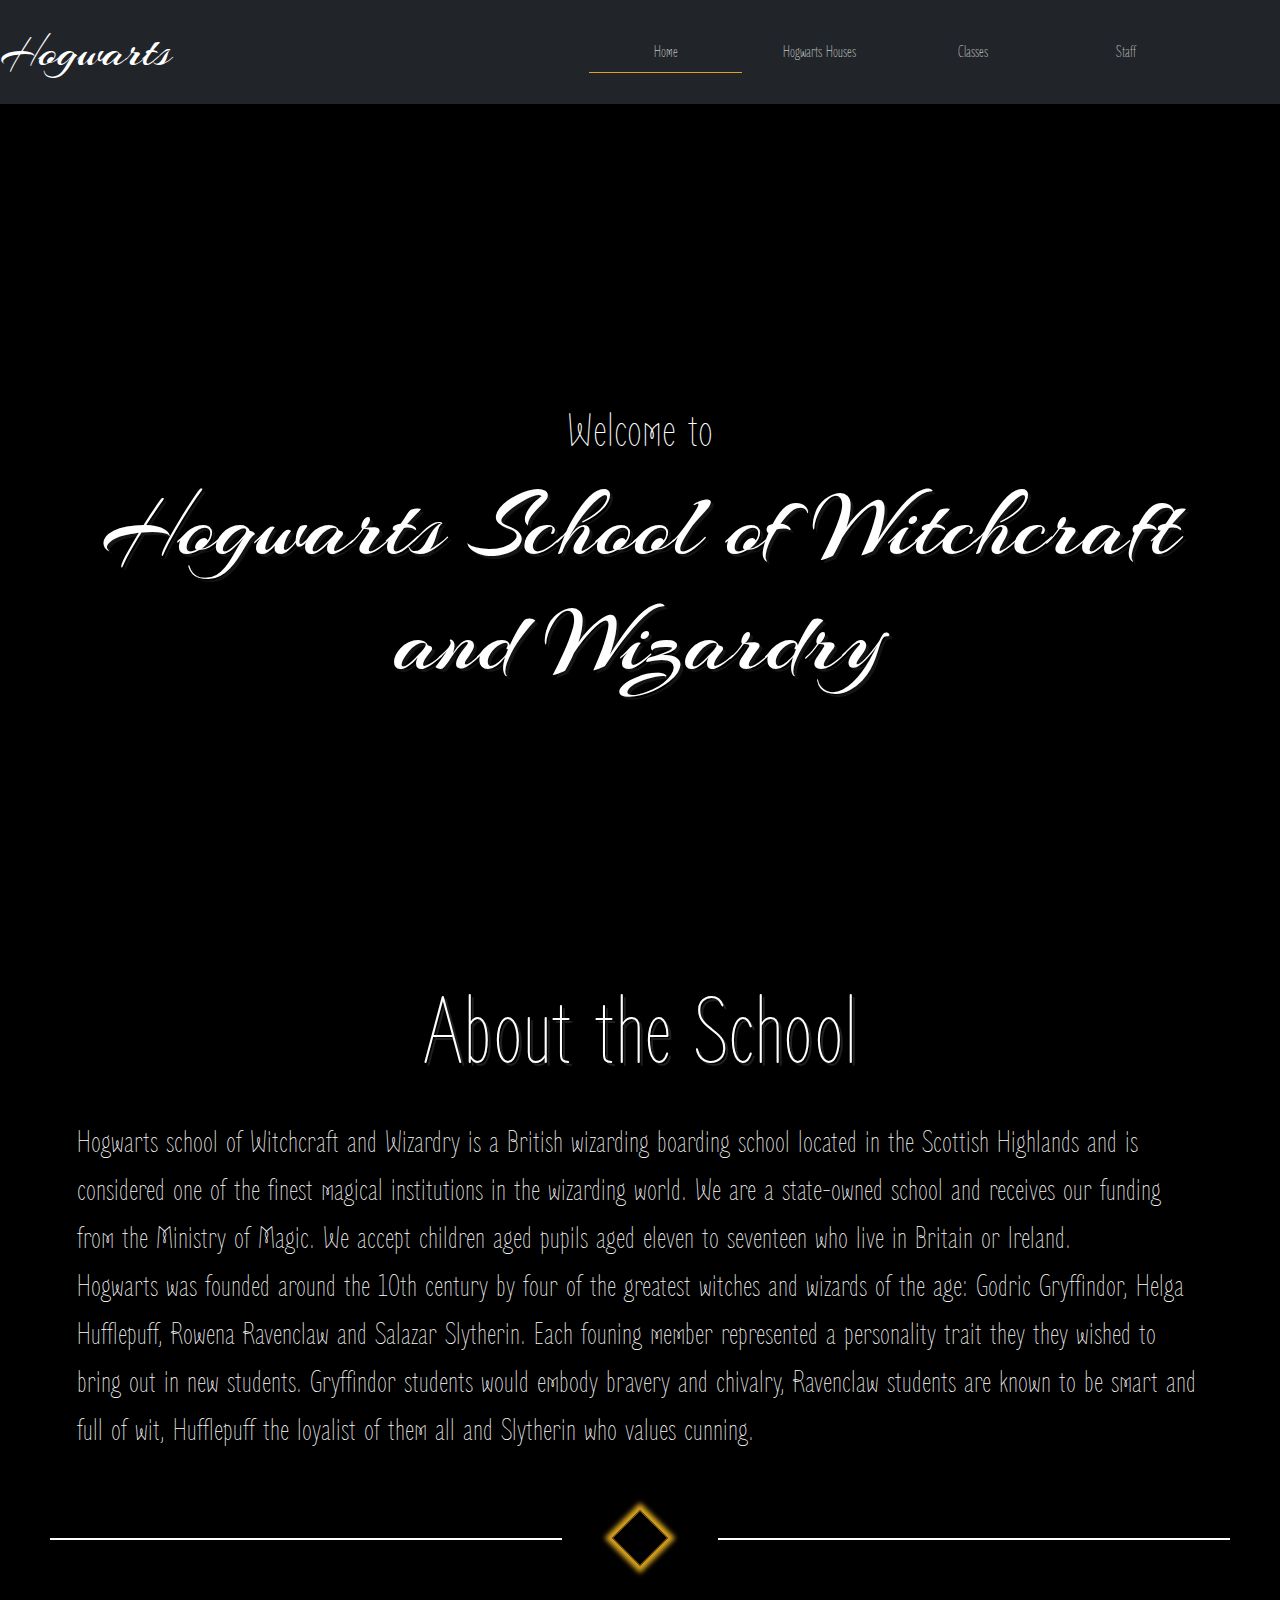
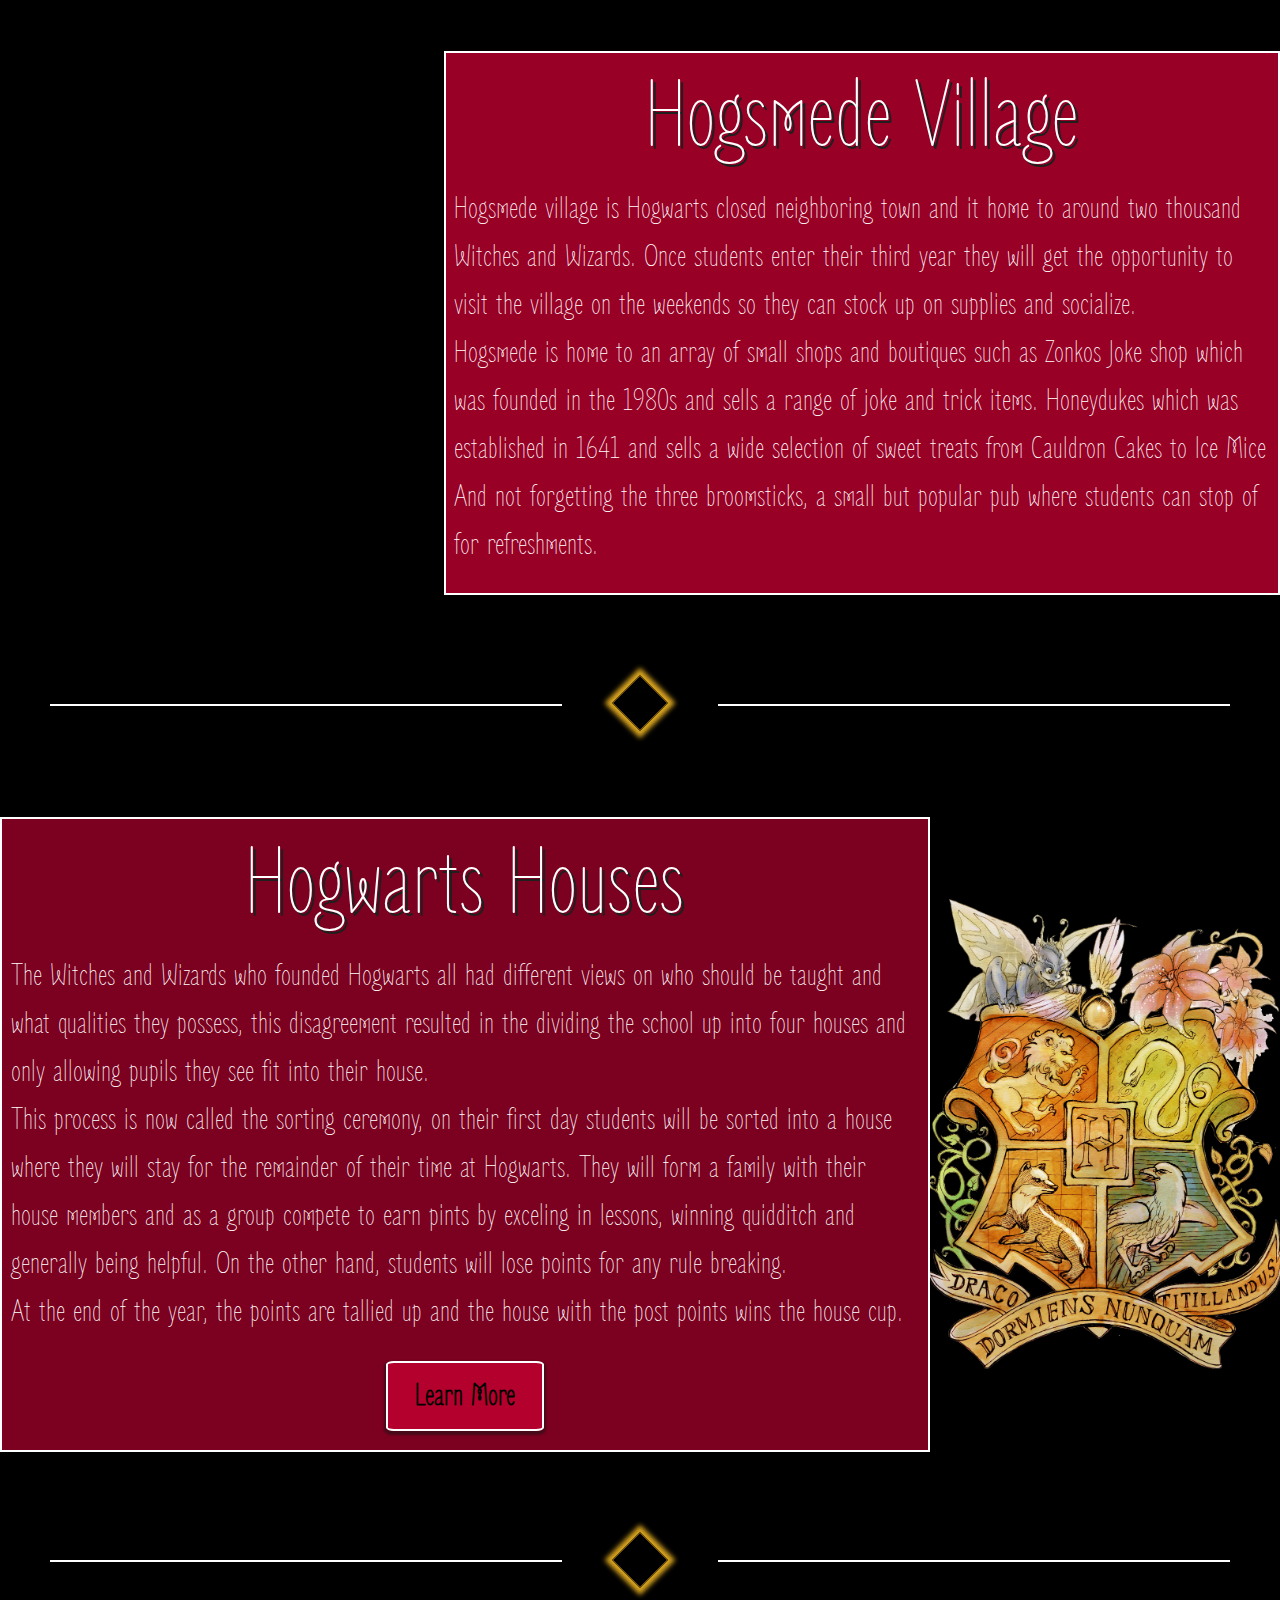
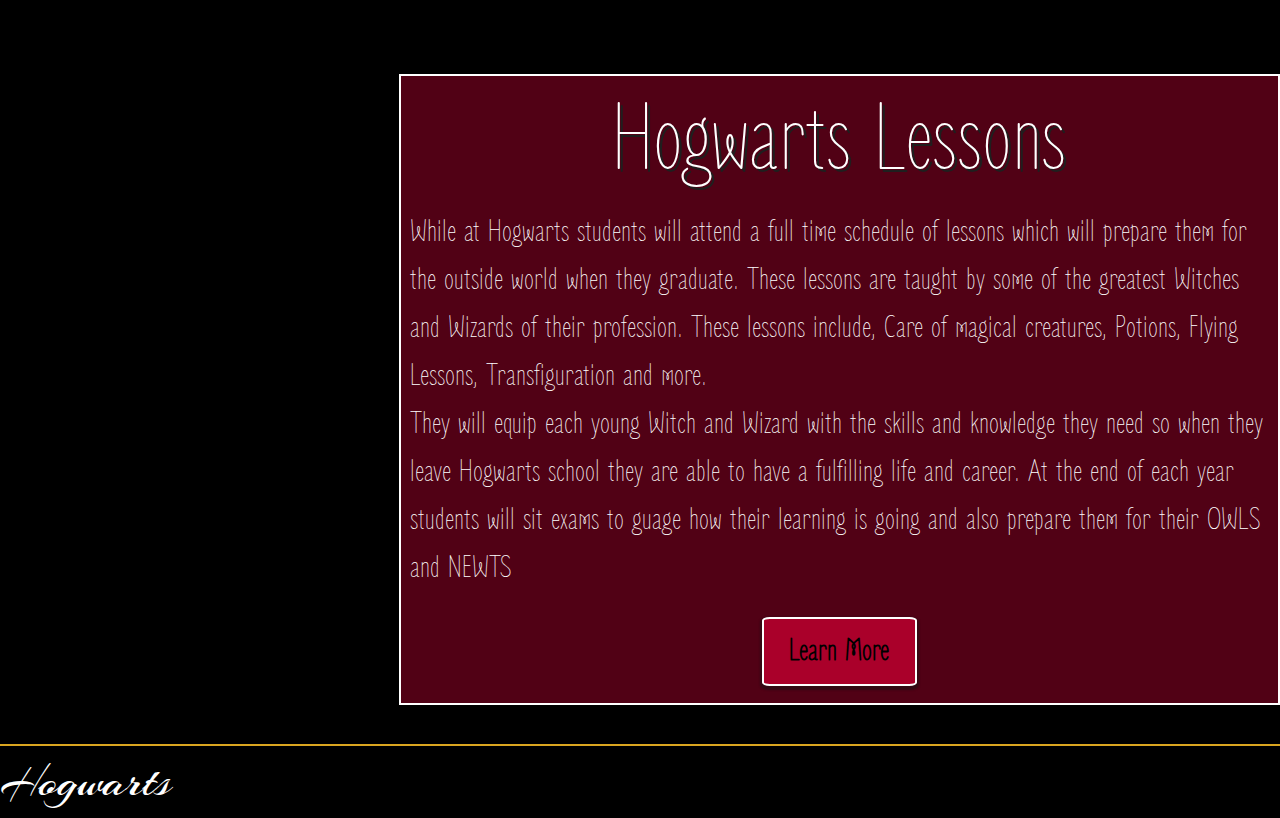
==== index.html @ bdda37d6 "crest file path changed" ====
<!DOCTYPE html>
<html lang="en">
<head>
    <meta charset="UTF-8">
    <meta http-equiv="X-UA-Compatible" content="IE=edge">
    <meta name="viewport" content="width=device-width, initial-scale=1.0">
    <title>Hogwarts School of Witchcraft and Wizardry</title>

    <!-- CSS link -->
    <link rel="stylesheet" href="assets/styles/style.css">

    <!-- bootstrap CSS link  -->
    <link rel="stylesheet" href="https://cdn.jsdelivr.net/npm/bootstrap@5.1.3/dist/css/bootstrap.min.css">

    <!-- font awesome link -->
    <link rel="stylesheet" href="https://use.fontawesome.com/releases/v5.6.3/css/all.css" integrity="sha384-UHRtZLI+pbxtHCWp1t77Bi1L4ZtiqrqD80Kn4Z8NTSRyMA2Fd33n5dQ8lWUE00s/" crossorigin="anonymous"/>

</head>
<body>

    <!-- Bootstrap NavBar -->
    <div class=" sticky-top navbar-expand-lg  bg-dark navbar ">
      <nav class="navbar nav-links">
          <a class="brand" href="#">Hogwarts</a>
          <button class="navbar-toggler navbar-dark" type="button" data-bs-toggle="collapse" data-bs-target="#navbarNav" aria-controls="navbarNav" aria-expanded="false" aria-label="Toggle navigation">
            <span class="navbar-toggler-icon"></span>
          </button>
          <div class="collapse navbar-collapse nav" id="navbarNav">
            <ul class="navbar-nav">
              <li class="nav-item active">
                <a class="nav-link " href="index.html">Home</a>
              </li>
              <li class="nav-item">
                <a class="nav-link" href="houses.html">Hogwarts Houses</a>
              </li>
              <li class="nav-item">
                <a class="nav-link" href="classes.html">Classes</a>
              </li>
              <li class="nav-item">
                <a class="nav-link" href="staff.html">Staff</a>
              </li>
            </ul>
          </div>
        </nav> 
  </div>

    <header class="welcome-header image">
        <h2 class="welcome-sub-title">Welcome to</h2>
        <h1 class="welcome-title">Hogwarts School of Witchcraft and Wizardry</h1>
    </header>

    <section class="about-section home-sections">
        <h2 class="section-title">About the School</h2>
        <div class="about-content">
        <p class="about-section-p">Hogwarts school of Witchcraft and Wizardry is a British wizarding boarding school located in the Scottish Highlands and is considered one of the finest magical 
            institutions in the wizarding world. We are a state-owned school and receives our funding from the Ministry of Magic. We accept children aged pupils aged eleven to seventeen who live in Britain or Ireland.
            <br>
            Hogwarts was founded around the 10th century by four of the greatest witches and wizards of the age: Godric Gryffindor, Helga Hufflepuff, Rowena Ravenclaw and Salazar Slytherin.  
            Each founing member represented a personality trait they they wished to bring out in new students. Gryffindor students would embody bravery and chivalry, Ravenclaw students are known to be smart and full of wit, 
            Hufflepuff the loyalist of them all and Slytherin who values cunning.
        </p>
        </div>
    </section>

    <div class="hr-container">
      <div class="hr-lines">
        <div class="hr-diamond"></div>
      </div>
    </div>

    <section class="hogsmede-section home-sections">
      <div class="image-container"><div class="hogsmede-section-image images"></div></div>
        <div class="content-container">
            <div class="home-section-p hogsmede-section-p ">
              <h2 class="hogsmede-section-title section-title">Hogsmede Village</h2>
                <p>Hogsmede village is Hogwarts closed neighboring town and it home to around two thousand Witches and Wizards. 
                  Once students enter their third year they will get the opportunity to visit the village on the weekends so they can stock up on supplies and socialize. 
                  <br>
                  Hogsmede is home to an array of small shops and boutiques such as Zonkos Joke shop which was founded in the 1980s and sells a range of joke and trick items. 
                  Honeydukes which was established in 1641 and sells a wide selection of sweet treats from Cauldron Cakes to Ice Mice
                  <br>
                  And not forgetting the three broomsticks, a small but popular pub where students can stop of for refreshments.
                </p>
            </div>
        </div>
    </section>

    <div class="hr-container">
      <div class="hr-lines">
        <div class="hr-diamond"></div>
      </div>
    </div>

    <section class="houses-section home-sections">
      <div class="content-container">
          <div class="home-section-p houses-section-p">
            <h2 class="houses-section-title section-title">Hogwarts Houses</h2>
              <p>The Witches and Wizards who founded Hogwarts all had different views on who should be taught and what qualities they possess, this disagreement resulted in the 
                dividing the school up into four houses and only allowing pupils they see fit into their house. 
                <br>
                This process is now called the sorting ceremony, on their first day students will be sorted into a house where they will stay for the remainder of their time at
                Hogwarts. 
                They will form a family with their house members and as a group compete to earn pints by exceling in lessons, winning quidditch and generally being helpful. 
                On the other hand, students will lose points for any rule breaking. 
                <br>
                At the end of the year, the points are tallied up and the house with the post points wins the house cup. 
              </p>
              <a class="home-btn" href="./assets/img/crest.png">Learn More</a>
          </div>
      </div>
      <div class="image-container"><div class=" houses-section-image  images"></div></div>
  </section>

  <div class="hr-container">
    <div class="hr-lines">
      <div class="hr-diamond"></div>
    </div>
  </div>

  <section class="lesson-section home-sections">
    <div class="image-container"><div class="lesson-section-image images"></div></div>
    <div class="content-container">
        <div class="home-section-p lesson-section-p ">
          <h2 class="lesson-section-title section-title">Hogwarts Lessons</h2>
            <p>While at Hogwarts students will attend a full time schedule of lessons which will prepare them for the outside world when they graduate. These lessons are taught
              by some of the greatest Witches and Wizards of their profession. 
              These lessons include, Care of magical creatures, Potions, Flying Lessons, Transfiguration and more. 
              <br>
              They will equip each young Witch and Wizard with the skills and knowledge they need so when they leave Hogwarts school they are able to have a fulfilling life and 
              career. 
              At the end of each year students will sit exams to guage how their learning is going and also prepare them for their OWLS and NEWTS               
            </p>
            <a class="home-btn" href="classes.html">Learn More</a>
        </div>
    </div>
</section>

<footer>
    <a class="brand" href="#">Hogwarts</a>
    <div class="icons">
      <a href="https://harrypottershop.co.uk/collections/wands" target="_blank" ><i class="fa fa-solid fa-broom footer-icon"></i></a>
      <a href="https://harrypottershop.co.uk/collections/books" target="_blank" ><i class="fa fa-solid fa-book"></i></a>

    </div>   
</footer>

  <!-- bootstrap JavaScript link  -->
  <script src="https://cdn.jsdelivr.net/npm/bootstrap@5.2.0-beta1/dist/js/bootstrap.bundle.min.js"></script>
</body>
</html>
---- assets/styles/style.css ----
/* Google Font Imports */
@import url('https://fonts.googleapis.com/css2?family=Arizonia&display=swap');
@import url('https://fonts.googleapis.com/css2?family=Caveat&display=swap');

@import url('https://fonts.googleapis.com/css2?family=Zen+Loop&display=swap');

* {
    margin: 0;
    padding: 0;
    font-family: 'Zen Loop', cursive;
    color: #fff ;
}

/* 
* universal styles */ 

html, body {
    background-color: black !important;
    overflow-x:  hidden;
}

.hr-container {
    padding: 50px;
}

/* Hr style copied from youtube tutorial
link - https://www.youtube.com/watch?v=mjDek0d1kak */

.hr-lines {
    width: 100%;
    min-height: 45px;
    position: relative;
}

.hr-lines::after, .hr-lines::before {
    content: "";
    position: absolute;
    margin: 0 auto;
    height: 2px;
    background: #fff;
    width: 40vw;
    top: 45%;
}

.hr-lines::after {
    left: 0;
}

.hr-lines::before {
    right: 0;
}


.hr-diamond {
    height: 40px;
    width: 40px;
    border: 1px solid rgb(145, 108, 16);
    left: 0;
    right: 0;
    top: 0;
    bottom: 0;
    margin: auto;
    transform: rotate(45deg);

    box-shadow: 0px 0px 5px 5px rgb(218,165,32);
}


.home-sections {
    width: 100%;
    margin: 0 ;
    display: flex;
}

.content-container {
    border: 2px solid #fff;
    margin: 1;
}

.houses-section-p, .lesson-section-p {
    display: flex;
    flex-direction: column;
    justify-content: center;
    align-items: center;
}


.hogsmede-section, .houses-section, .lesson-section {
    margin: 3% 0;
}

.section-title {
    font-size: 6rem;
    text-align: center;
    margin: 0 auto 1%;
    text-shadow: 3px 3px #1f1f1f;
}


.image-container {
    width: 100%;

}

.home-section-p , .house-section-p {
    min-width: 60%;
    margin: 0;
    font-size: 2rem;
    padding: 1%;
    flex-grow: 3;
} 

.section-button {
    color: #000;
    font-size: 1.5rem;
    background-color: transparent;
    padding: 10px 15px;
    border: 2px solid rgb(218,165,32);
    border-radius: 2px;
    position: relative;
    margin-bottom: 2%;
}

.section-button:hover, .section-button:focus  {
    color: #fff;
    font-size: 1.5rem;
    background-color: rgba(218,165,32, 0.4);
    border: 2px solid rgba(226, 168, 21, 0.5);
}

.images {
    background-position: center;
    background-repeat: no-repeat;
    background-size: cover;
    text-align: center;
}

.card-image {
    min-height: 100%;
    margin: 0;
}

.home-btn {
    color: #000;
    text-decoration: none;
    font-weight: bold;
    padding: 1% 3%;
    border: solid 2px #fff;
    background-color: rgba(197, 0, 49, 0.774);
    border-radius: 5%;
    margin: 1% 0;
    box-shadow: 0px 2px 2px 2px rgba(19, 19, 19, .5);
}


.home-btn:hover, .home-btn:focus {
    border: solid 2px rgba(197, 0, 49, 0.774);
    background-color: #fff;
    box-shadow: none;
    color: #000 !important;
    transform: translateY(5px);
}



/* Navbar Styles */
.navbar {
    height: auto;
    margin: 0 auto;
    padding: 0;
    color: #fff !important;
    text-align: center;
}

.nav-links {
    width: 100%;
}

.brand {
    font-family: 'Arizonia', cursive;
    font-size: 3em;
    text-decoration: none;
    color: #fff !important;
}

.navbar-toggler-icon, .navbar-toggler {
    color: #fff !important;
    border: solid 2px rgb(218,165,32);
}

.navbar-nav {
    margin: 0 0 0 50%;
    width: 50%;
    padding: 0;
    justify-content: center;
}

.nav-link {
    font-size: 1.5em;
    color: #fff !important;

} 
.nav-item {
    color: #fff !important;
    width: 20%;

}

.brand:focus, .brand:hover, .nav-link:hover, .nav-link:focus {
    color:rgb(218,165,32) !important;
}

.active {
    border-bottom: 1px solid rgb(218,165,32) !important;
}

/* Footer Styles */
footer {
    min-width: 90vw;
    display: flex;
    flex-direction: row;
    border-top: 2px solid rgb(218,165,32);
    justify-content: space-between;
    align-items: center;
}

.footer-brand {
    margin: 1%;
}

.icons {
    display: flex;
    min-width: 5%;
    margin-right: 2%;
    justify-content: space-between;
}

.fa {
    font-size: 2rem;

}

/* Home page styles */
/* header styles */
.welcome-header {
    min-height: 90vh;
    min-width: 100vw;
    background-image: linear-gradient(to bottom, rgba(255, 255, 255, 0), rgb(0, 0, 0)),
                      url("https://static0.srcdn.com/wordpress/wp-content/uploads/2019/02/Hogwarts-Featured.jpg");
    animation: zoom 1s ;
    margin-bottom: 5%;
    animation-name: header-zoom;
    animation-duration: 4s;
    animation-fill-mode: forwards;
    text-align: center;
    background-position: center;
    background-size: cover;
}


.welcome-sub-title, .welcome-title {
    background-color: transparent;
    position: relative;
    top: 300px;
}

.welcome-sub-title {
    font-size: 3rem;
}

.welcome-title {
    font-size: 6rem;
    text-shadow: 3px 3px #141414;
    font-family: 'Arizonia', cursive;
    width: 90%;
    margin: 0 auto;
}


/* About section Styles  */
.about-section {
    margin-bottom: 0%;
    flex-direction: column;
}

.about-section-p {
    max-width: 90%;
    margin: 0 auto;
    font-size: 2rem;
    padding: 1%;
}

/* Hogsmede Section Styles */

.hogsmede-section-title {
    margin-bottom: 1%;
}

.hogsmede-section-image {
    min-height: 100%;
    margin: 0;
    background-image: url("https://cdnb.artstation.com/p/assets/images/images/013/732/955/large/elizaveta-lebedeva-hogsmeade.jpg?1540902403");
}

.hogsmede-section-p {
    background-color: rgba(197, 0, 49, 0.774);
}


/* Houses Section Styles */
.houses-section-image {
    background-image: url("/assets/img/crest.png");
    min-height: 100%;
    background-size: 40vh;
}

.houses-section-p {
    background-color: rgba(160, 0, 40, 0.774);
}

/* Hogwarts Lesson section Styles */

.lesson-section-image {
    background-image: url("https://i.pinimg.com/originals/5e/6b/3c/5e6b3c7d5d3310d8d2616c5a9c131de2.jpg");
    min-height: 100%;
}

.lesson-section-p {
    background-color: rgba(105, 1, 27, 0.774);
}


/* Hogwarts Houses page style */

.hr-stars {
    width: 40%;
    /* height: auto; */
    margin: 2% auto;
    text-align: center;
    padding: 0;
}

.hr-stars img{
    width: 30%;
}


/* header styles */
.sub-page-header {
    width: 100%;
    min-height: 60vh;
    text-align: center;
    padding-top: 2%;
}

.sub-page-title {
    font-size: 7rem;
    text-shadow: 3px 3px #2b2b2b;
}

.houses-header {
    background-image: url("https://images.ctfassets.net/usf1vwtuqyxm/3oHASBLOr6uWCQwUA8MWoO/f48ffdb9bd5dfd8051fa256f72c338a5/SortingHat-PM-B2C12M1-DumbledoreOffice-Moment.jpg?fm=jpg&q=70&w=2560");
}


/* About hogwarts houses section */
.defence-section, .astronomy-section, .potions-section, .transfiguration-section {
    margin: 5% 0;
}

.description-section {
    width: 100%;
    min-height: 50vh;
    text-align: center;
    margin-bottom: 3%;
}

.description-title {
    font-size: 5rem;
    margin: 3% 0;
}

.description-section-p {
    width: 90%;
    margin: 0 auto;
    font-size: 2rem;
}


/* Gryffindor section */

.gryffindor-section-p {
    background-color: rgb(66, 0, 14);
}

.gryffindor-section-image {
    min-height: 100%;
    margin: 0;
    background-image: url("https://i.pinimg.com/originals/92/84/e8/9284e85bb098c50b8b1256d4d3b6e9e6.jpg");
}


/* Hufflepuff section */

.hufflepuff-section-image {
    min-height: 100%;
    margin: 0;
    background-image: url("https://cdnb.artstation.com/p/assets/images/images/014/717/891/large/jack-gallagher-hufflepuff-dorm-jpg2.jpg?1545154183");
}

.hufflepuff-section-p {
    background-color: #ac7c17;
}

/* Ravenclaw section */

.ravenclaw-section-image {
    min-height: 100%;
    margin: 0;
    background-image: url("https://cdna.artstation.com/p/assets/images/images/006/609/700/4k/jack-gallagher-ravenclaw-common-room-jpg8.jpg?1499894549");
}

.ravenclaw-section-p {
    background-color: #021333;
}

/* Slytherin section */

.slytherin-section-image {
    min-height: 100%;
    margin: 0;
    background-image: url("https://cdna.artstation.com/p/assets/images/images/006/864/668/4k/jack-gallagher-slytherin-common-room-jpg7.jpg?1501808962&dl=1");
}

.slytherin-section-p {
    background-color: #0f2903;
}


/* Classes page Styles */
.classes-header {
    background-image: url("https://images.ctfassets.net/usf1vwtuqyxm/3qDq1So6CseO6ek4MyuE0a/41f1755b77c83e22252a91e31297447c/FiliusFlitwick_PM_B1C10M2_CharmsClass_Moment.jpg");
    border: solid 2px #021333
}

/* Herbology Section */
.herbology-section-image {
    width: 100%;
    height: 100%;
    background-image: url("https://static.wixstatic.com/media/d78287_69002cd02243496ea1eff0a01fe0fb90~mv2.jpg/v1/fill/w_980,h_384,al_c,q_85,usm_0.66_1.00_0.01,enc_auto/d78287_69002cd02243496ea1eff0a01fe0fb90~mv2.jpg");
}

.herbology-section-p {
    background-color: #340053;
}

/* Defence against the dark arts Section */
.defence-section-image {
    background-image: url("https://external-preview.redd.it/hD0NNIY0LYCiUSf16_x68TUcK7GxC94VPEO1Iu_VpBo.jpg?auto=webp&s=040442be779b53952f156da6663635cedbe57f6e");
    min-height: 100%;
    margin: 0;
}

.defence-section-p {
    background-color: #00393d;
}

/*Astronomy class section */
.astronomy-section-image {
    width: 100%;
    height: auto;
    background-image: url("https://i.ytimg.com/vi/4QGwmoIJKB8/maxresdefault.jpg");
}

.astronomy-section-p {
    background-color: #04011a;
}

/* Potions class section */
.potions-section-image {
    background-image: url("https://i.pinimg.com/originals/5e/6b/3c/5e6b3c7d5d3310d8d2616c5a9c131de2.jpg");
    width: 100%;
    min-height: 100%;

}

.potions-section-p {
    background-color: #a76400;
}

/* Transfiguration Section */
.transfiguration-section-image {
    background-image: url("https://images-wixmp-ed30a86b8c4ca887773594c2.wixmp.com/f/a9e3440d-0f91-47a7-82c9-7c72df86c43d/ddl65cz-40a86cf8-b2dc-4d68-90b7-8d093e8cc150.jpg/v1/fit/w_414,h_239,q_70,strp/professor_minerva_mcgonagall_fanart_by_vladislavpantic_ddl65cz-414w.jpg?token=eyJ0eXAiOiJKV1QiLCJhbGciOiJIUzI1NiJ9.[base64].KTqbzjl51Dqnk31B-QhKG9v13NASTa8VOZ7WJO6k2d4");
}

.transfiguration-section-p {
    background-color: #3d0030;
}

/* Care of magical creatures Section */
.creatures-section-image {
    background-image: url("https://cat-us.com/wp-content/uploads/2020/08/Care-Of-Magical-Creatures-Class-768x591.jpg");
}

.creatures-section-p {
    background-color: #003d24;
}

/* Hogwarts Staff Page Styles */
/* Header Styles */
.staff-header {
    background-image: url("https://images-wixmp-ed30a86b8c4ca887773594c2.wixmp.com/f/a44d695a-0ed6-4668-82bc-af6493512481/d2twhql-e1c6bfa4-e58c-4777-82df-009888da3071.jpg/v1/fill/w_1600,h_996,q_75,strp/hogwarts_professors_by_belegilgalad_d2twhql-fullview.jpg?token=eyJ0eXAiOiJKV1QiLCJhbGciOiJIUzI1NiJ9.[base64].foC1P92lDFTqJO6DafqAYeZ5qnlT02zYtPzOT6OcM_Q");
}


/* headteacher section styles */

.headteacher-section {
    display: flex;
    width: 80%;
    margin: 0 auto;
    text-align: center;
}


.head-teacher-container {
    text-align: center;
    border: solid 5px  #fff;
    margin: 2% auto 0;
    display: block;
}

.first-row-p {
    background-color: rgba(197, 0, 49, 0.774);
    min-height: 30vh;
}

.second-row-p {
    background-color: rgba(160, 0, 40, 0.774);
}

.third-row-p {
    background-color: rgba(95, 0, 24, 0.774);
}

.fourth-row-p {
    background-color: rgba(61, 1, 16, 0.774);
}


.teacher-section {
    display: flex;
    width: 100%;
    margin: 0 auto 2%;

    display: grid;
    grid-template-columns: repeat(3, 1fr);
    column-gap: 2%;
    row-gap: 2%;
}

.teacher-container {
    max-width: 100%;
    margin: 0 auto;
    text-align: center;
    border: solid 2px #fff;
    border-radius: 5px;
    min-height: 75vh;
}


.teacher-heading {
    font-size: 6rem;
    text-align: center;
    margin: 7% 0 3%;
    background-color: rgba(197, 0, 49, 0.774);
    color: #000 !important;
    border: solid 4px rgba(226, 0, 57, 0.774);
    box-shadow: 0 0 5px 5px rgb(26, 26, 26);
}

.teacher-position {
    font-size: 3rem;

}

.teacher-name {
    font-size: 2.5rem;

}

.teacher-img {
    height: 300px;

}

.teacher-description {
    font-size: 1.5rem;
    min-height: 35%;
    width: 100%;
    padding: 1%;
    margin: 0 auto;
    color: #fff !important;
    margin-bottom: 0;
    display: block;

}


.first-row-p {
    background-color: rgba(197, 0, 49, 0.774);
    height: 30vh;
}


/* Animation styles */
@keyframes header-zoom {
    0% {
        transform: scale(1.1);
    }

    100% {
        transform: scale(1);
    }
}

@media only screen and (max-width: 1400px) {
    /* Home Page Media Queries */
    .staff-header {
        min-height: 60vh;
    }

    .first-row-p {
        height: 40vh;
    }
    
}

@media only screen and (max-width: 1200px) {
    /* Home Page Media Queries */

    .navbar-nav {
        width: 100%;
        margin: 0 auto;
    }

    .nav-item {
        color: #fff !important;
        width: 100%;
    
    }

    .welcome-header {
        height: 60vh;
        margin-bottom: 8%;
    }

        
    .welcome-sub-title, .welcome-title {
        top: 100px;
    }
    
    .welcome-sub-title {
        font-size: 2.5rem;
    }
    
    .welcome-title {
        font-size: 5rem;

    }

    .home-sections {
        flex-direction: column;
    }

    .image-container {
        height: 50vh;
    }


    /* Hogwarts houses page media queries */

    .hr-stars {
        display: none;
    }

    .description-section {
        height: auto;
        margin-bottom: 5%;
    }

    .description-section-p {
     
        height: auto;
    }

    .gryffindor-section, .ravenclaw-section, .hufflepuff-section, .slyhterin-section {
        margin: 5% 0;
    }

    /* Hogwarts Staff page media queries */

    .headteacher-section {
        min-width: 80%;
    }

    .head-teacher-container {
        width: 60%;
    }

    .teacher-section {
        grid-template-columns: repeat(2, 1fr);
        row-gap: 2%;
    }
    
    .staff-header {
        min-height: 50vh;
        /* background-image:url(" https://images-wixmp-ed30a86b8c4ca887773594c2.wixmp.com/f/a44d695a-0ed6-4668-82bc-af6493512481/d2twhql-e1c6bfa4-e58c-4777-82df-009888da3071.jpg/v1/fill/w_1600,h_996,q_75,strp/hogwarts_professors_by_belegilgalad_d2twhql-fullview.jpg?token=eyJ0eXAiOiJKV1QiLCJhbGciOiJIUzI1NiJ9.[base64].foC1P92lDFTqJO6DafqAYeZ5qnlT02zYtPzOT6OcM_Q") linear-gradient(rgba(0, 174, 255, 1),rgba(255, 0, 0, 0.5));
        background-position: center;
        background-size: cover; */
    }

    .sub-page-title {
        font-weight: 600;
    }
}

@media screen and (max-width: 1500px){
    .icons {
        min-width: 8%;
    }

    .nav {
        max-width: 60%;
        justify-content: center;
        align-items: center;
    }
    .navbar-nav {
        min-width: 100%;
        margin: 0 auto;
    }

}


@media only screen and (max-width: 1100px) {

    .headteacher-section {
        flex-direction: column;
    }

    .icons {
        min-width: 10%;
    }

    .teacher-heading {
        margin-top: 10%;
    }

    .teacher-section {
        margin: 5% 0;
    }

    .staff-header {
        min-height: 40vh;
    }

    .sub-page-title {
        text-shadow: 5px 5px 5px #000000;
        font-size: 6rem;
    }

}

@media only screen and (max-width: 900px) {
    .icons {
        min-width: 15%;
    }

    /* Home Page Media Queries */

    .welcome-title {
        width: 90%;
        margin: 0 auto;
        font-size: 4rem;
    }
    .welcome-header {
        margin-bottom: 20%;
    }

      /* Hogwarts staff page media queries */

    .headteacher-section {
        min-width: 90%;

    }

    .head-teacher-container {
        width: 100%;
    }  


    .teacher-section {
        grid-template-columns: repeat(1, 1fr);
        display: block;
    }
    
    .staff-header {

        background-size: 1000px 700px;
    }

}
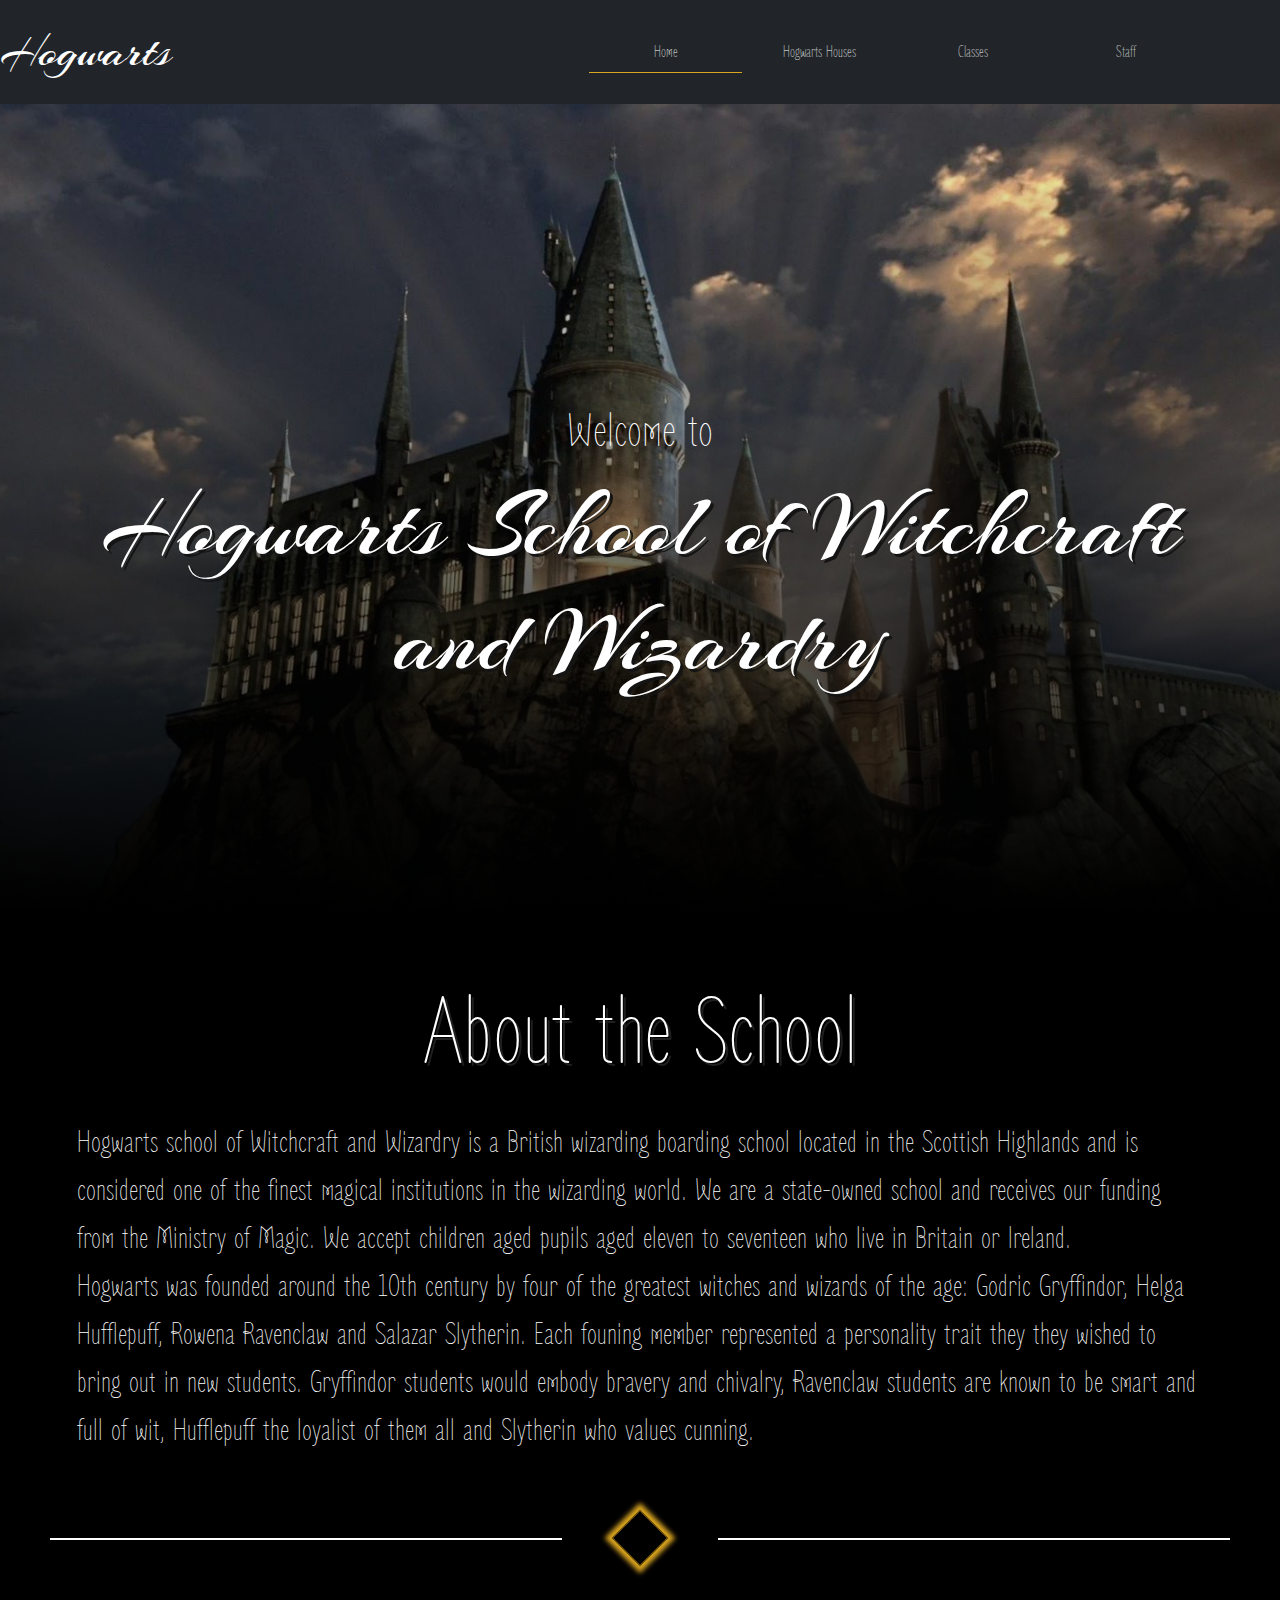
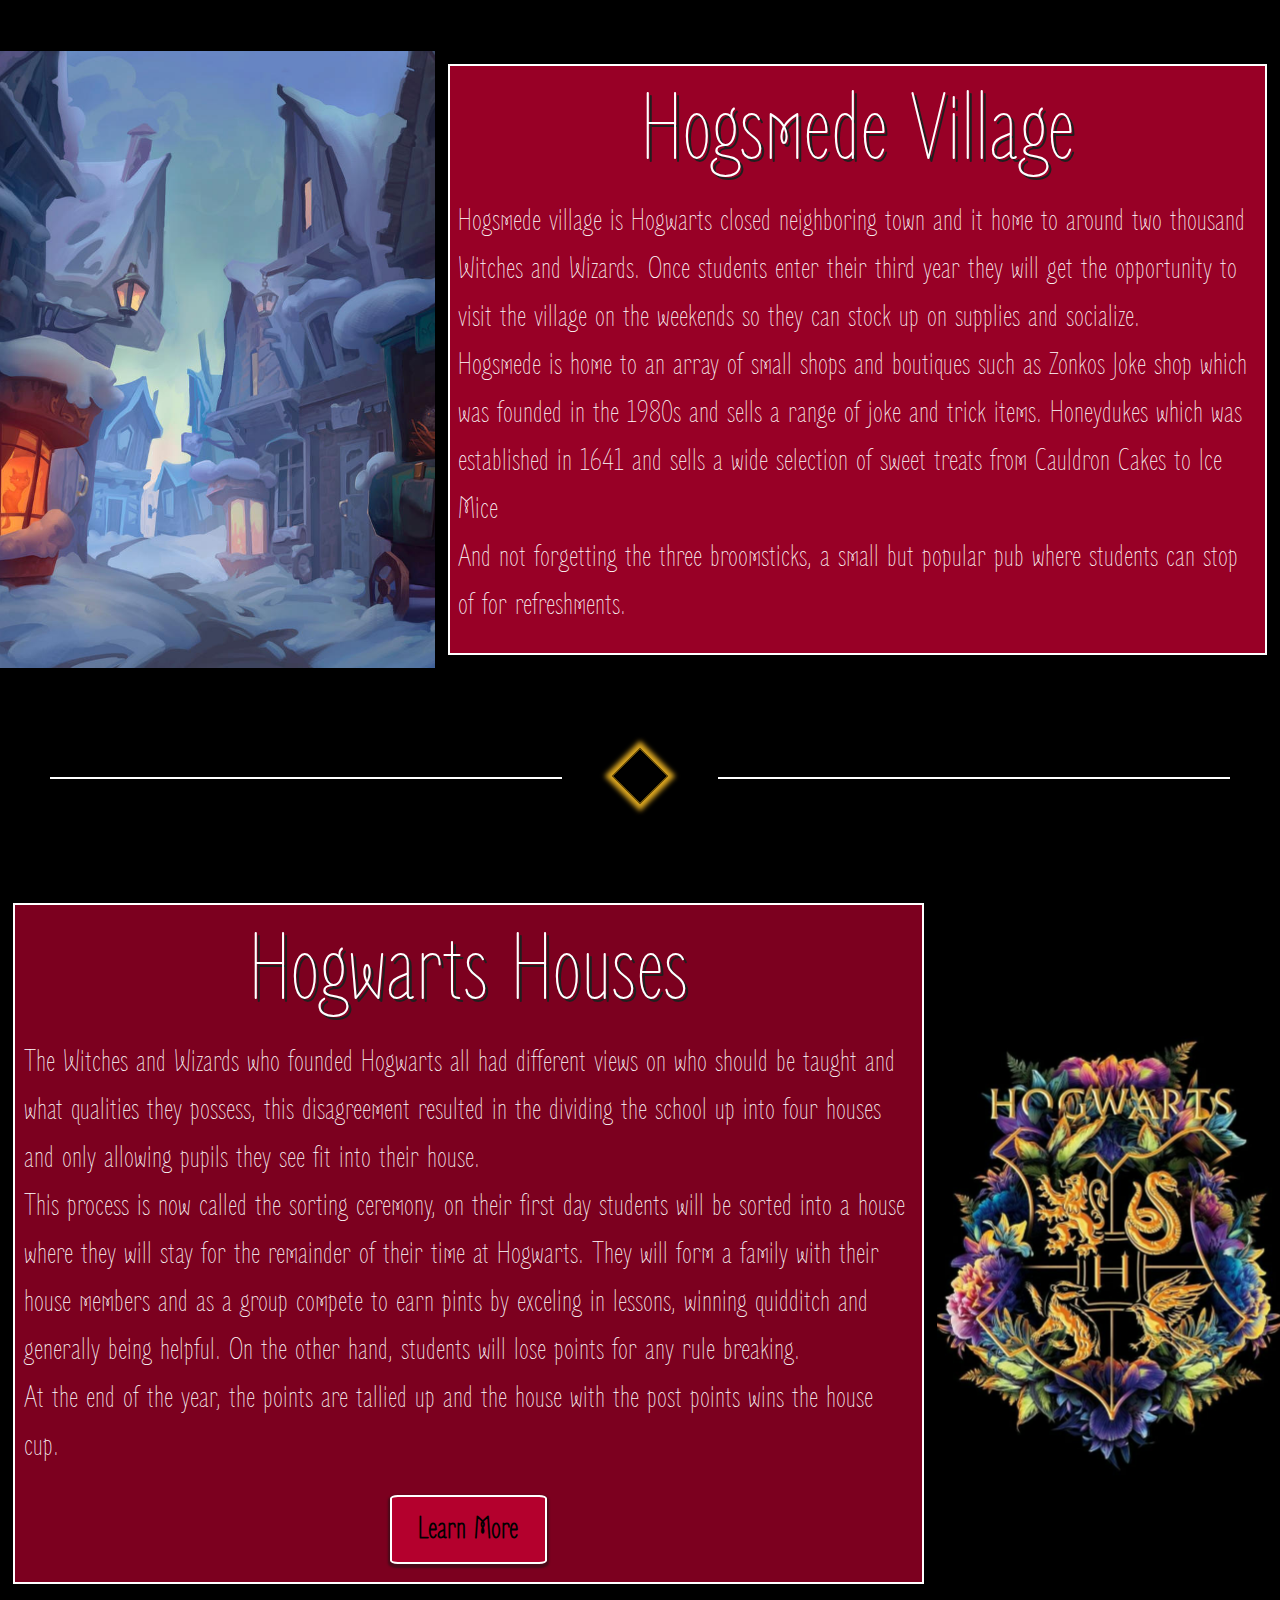
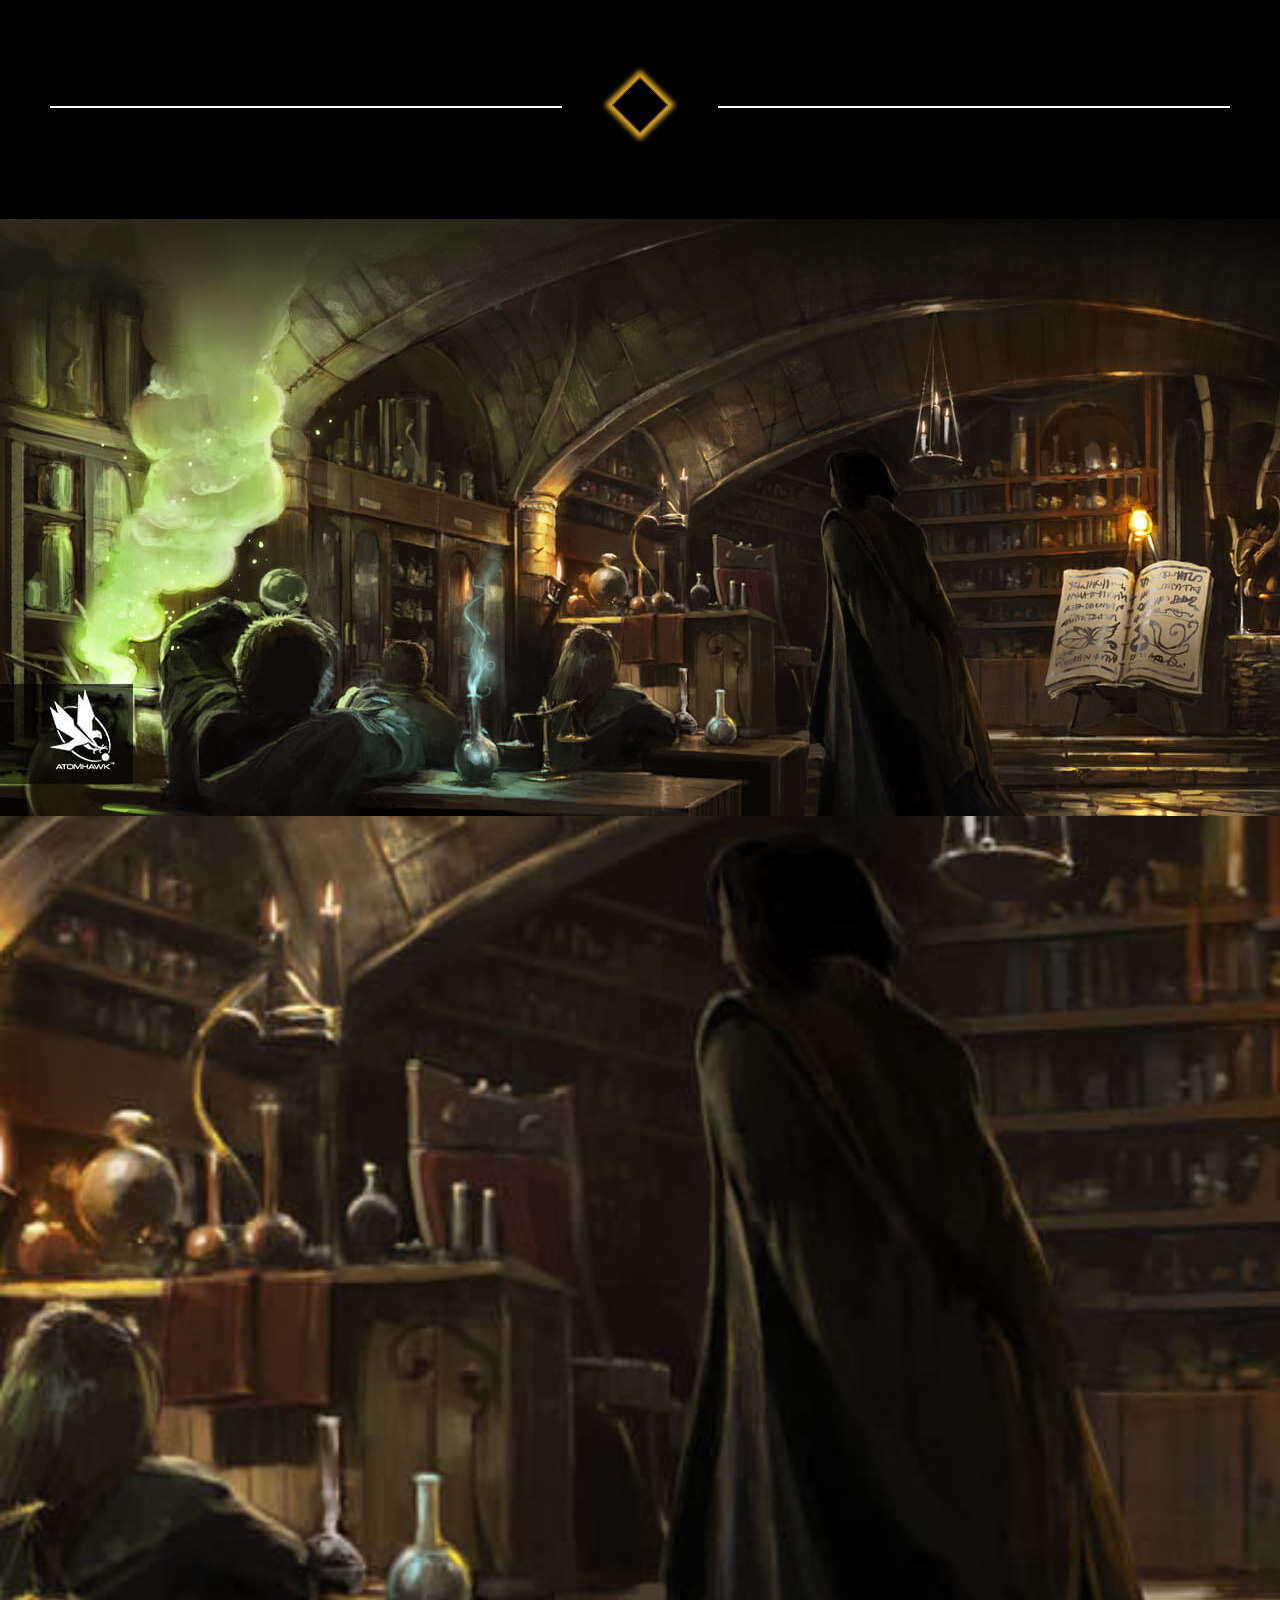
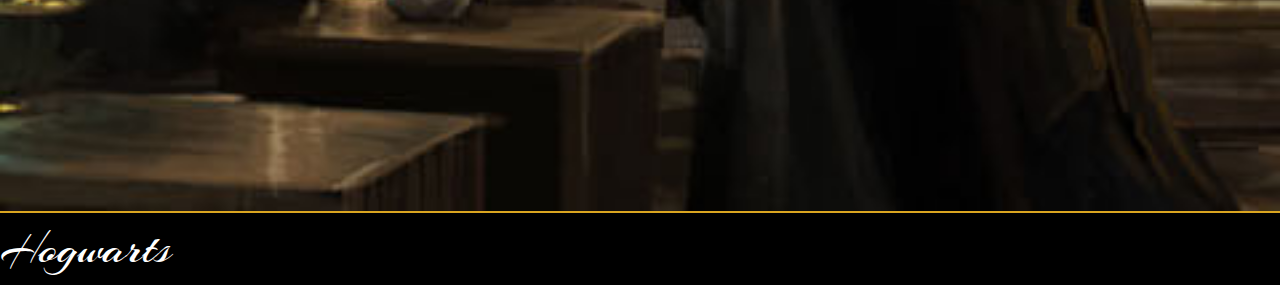
==== commit fa3fd486: "Changes where the image is sourced from" ====
--- a/index.html
+++ b/index.html
@@ -105,7 +105,7 @@
                 <br>
                 At the end of the year, the points are tallied up and the house with the post points wins the house cup. 
               </p>
-              <a class="home-btn" href="./assets/img/crest.png">Learn More</a>
+              <a class="home-btn" href="houses.html">Learn More</a>
           </div>
       </div>
       <div class="image-container"><div class=" houses-section-image  images"></div></div>
@@ -118,7 +118,7 @@
   </div>
 
   <section class="lesson-section home-sections">
-    <div class="image-container"><div class="lesson-section-image images"></div></div>
+    <div class="image-container"><div class="lesson-section-image images"><img src="/assets/img/potions_class.jpg" alt=""></div></div>
     <div class="content-container">
         <div class="home-section-p lesson-section-p ">
           <h2 class="lesson-section-title section-title">Hogwarts Lessons</h2>
--- a/assets/styles/style.css
+++ b/assets/styles/style.css
@@ -8,7 +8,7 @@
     margin: 0;
     padding: 0;
     font-family: 'Zen Loop', cursive;
-    color: #fff ;
+    color: #fff;
 }
 
 /* 
@@ -74,7 +74,7 @@
 
 .content-container {
     border: 2px solid #fff;
-    margin: 1;
+    margin: 1%;
 }
 
 .houses-section-p, .lesson-section-p {
@@ -246,7 +246,7 @@
     min-height: 90vh;
     min-width: 100vw;
     background-image: linear-gradient(to bottom, rgba(255, 255, 255, 0), rgb(0, 0, 0)),
-                      url("https://static0.srcdn.com/wordpress/wp-content/uploads/2019/02/Hogwarts-Featured.jpg");
+                      url("/assets/img/hogwarts_castle.JPG");
     animation: zoom 1s ;
     margin-bottom: 5%;
     animation-name: header-zoom;
@@ -299,7 +299,7 @@
 .hogsmede-section-image {
     min-height: 100%;
     margin: 0;
-    background-image: url("https://cdnb.artstation.com/p/assets/images/images/013/732/955/large/elizaveta-lebedeva-hogsmeade.jpg?1540902403");
+    background-image: url("/assets/img/hogsmede.jpg");
 }
 
 .hogsmede-section-p {
@@ -309,7 +309,7 @@
 
 /* Houses Section Styles */
 .houses-section-image {
-    background-image: url("/assets/img/crest.png");
+    background-image: url("/assets/img/hogwarts_crest.jpg");
     min-height: 100%;
     background-size: 40vh;
 }
@@ -320,8 +320,12 @@
 
 /* Hogwarts Lesson section Styles */
 
+.lesson-section {
+    margin-bottom: 0;
+}
+
 .lesson-section-image {
-    background-image: url("https://i.pinimg.com/originals/5e/6b/3c/5e6b3c7d5d3310d8d2616c5a9c131de2.jpg");
+    background-image: url("/assets/img/potions_class.jpg");
     min-height: 100%;
 }
 
@@ -359,7 +363,7 @@
 }
 
 .houses-header {
-    background-image: url("https://images.ctfassets.net/usf1vwtuqyxm/3oHASBLOr6uWCQwUA8MWoO/f48ffdb9bd5dfd8051fa256f72c338a5/SortingHat-PM-B2C12M1-DumbledoreOffice-Moment.jpg?fm=jpg&q=70&w=2560");
+    background-image: url("/assets/img/sorting_hat.jpg");
 }
 
 
@@ -396,7 +400,7 @@
 .gryffindor-section-image {
     min-height: 100%;
     margin: 0;
-    background-image: url("https://i.pinimg.com/originals/92/84/e8/9284e85bb098c50b8b1256d4d3b6e9e6.jpg");
+    background-image: url("/assets/img/gryffindor_common_room.jpg");
 }
 
 
@@ -405,7 +409,7 @@
 .hufflepuff-section-image {
     min-height: 100%;
     margin: 0;
-    background-image: url("https://cdnb.artstation.com/p/assets/images/images/014/717/891/large/jack-gallagher-hufflepuff-dorm-jpg2.jpg?1545154183");
+    background-image: url("/assets/img/hufflepuff_common_room.jpg");
 }
 
 .hufflepuff-section-p {
@@ -417,7 +421,7 @@
 .ravenclaw-section-image {
     min-height: 100%;
     margin: 0;
-    background-image: url("https://cdna.artstation.com/p/assets/images/images/006/609/700/4k/jack-gallagher-ravenclaw-common-room-jpg8.jpg?1499894549");
+    background-image: url("/assets/img/ravenclaw_common_room.jpg");
 }
 
 .ravenclaw-section-p {
@@ -429,7 +433,7 @@
 .slytherin-section-image {
     min-height: 100%;
     margin: 0;
-    background-image: url("https://cdna.artstation.com/p/assets/images/images/006/864/668/4k/jack-gallagher-slytherin-common-room-jpg7.jpg?1501808962&dl=1");
+    background-image: url("/assets/img/slytherin_common_room.jpg");
 }
 
 .slytherin-section-p {
@@ -439,15 +443,14 @@
 
 /* Classes page Styles */
 .classes-header {
-    background-image: url("https://images.ctfassets.net/usf1vwtuqyxm/3qDq1So6CseO6ek4MyuE0a/41f1755b77c83e22252a91e31297447c/FiliusFlitwick_PM_B1C10M2_CharmsClass_Moment.jpg");
-    border: solid 2px #021333
+    background-image: url("/assets/img/sorting_hat.jpg");
 }
 
 /* Herbology Section */
 .herbology-section-image {
     width: 100%;
     height: 100%;
-    background-image: url("https://static.wixstatic.com/media/d78287_69002cd02243496ea1eff0a01fe0fb90~mv2.jpg/v1/fill/w_980,h_384,al_c,q_85,usm_0.66_1.00_0.01,enc_auto/d78287_69002cd02243496ea1eff0a01fe0fb90~mv2.jpg");
+    background-image: url("/assets/img/herbology.jpg");
 }
 
 .herbology-section-p {
@@ -456,7 +459,7 @@
 
 /* Defence against the dark arts Section */
 .defence-section-image {
-    background-image: url("https://external-preview.redd.it/hD0NNIY0LYCiUSf16_x68TUcK7GxC94VPEO1Iu_VpBo.jpg?auto=webp&s=040442be779b53952f156da6663635cedbe57f6e");
+    background-image: url("/assets/img/patronus.JPG");
     min-height: 100%;
     margin: 0;
 }
@@ -465,45 +468,34 @@
     background-color: #00393d;
 }
 
-/*Astronomy class section */
-.astronomy-section-image {
-    width: 100%;
-    height: auto;
-    background-image: url("https://i.ytimg.com/vi/4QGwmoIJKB8/maxresdefault.jpg");
-}
-
-.astronomy-section-p {
-    background-color: #04011a;
-}
-
 /* Potions class section */
 .potions-section-image {
-    background-image: url("https://i.pinimg.com/originals/5e/6b/3c/5e6b3c7d5d3310d8d2616c5a9c131de2.jpg");
+    background-image: url("/assets/img/potions_class.jpg");
     width: 100%;
     min-height: 100%;
 
 }
 
 .potions-section-p {
-    background-color: #a76400;
+    background-color: #a76401;
 }
 
 /* Transfiguration Section */
 .transfiguration-section-image {
-    background-image: url("https://images-wixmp-ed30a86b8c4ca887773594c2.wixmp.com/f/a9e3440d-0f91-47a7-82c9-7c72df86c43d/ddl65cz-40a86cf8-b2dc-4d68-90b7-8d093e8cc150.jpg/v1/fit/w_414,h_239,q_70,strp/professor_minerva_mcgonagall_fanart_by_vladislavpantic_ddl65cz-414w.jpg?token=eyJ0eXAiOiJKV1QiLCJhbGciOiJIUzI1NiJ9.[base64].KTqbzjl51Dqnk31B-QhKG9v13NASTa8VOZ7WJO6k2d4");
+    background-image: url("/assets/img/transfiguration.jpg");
 }
 
 .transfiguration-section-p {
-    background-color: #3d0030;
+    background-color: #3d0031;
 }
 
 /* Care of magical creatures Section */
 .creatures-section-image {
-    background-image: url("https://cat-us.com/wp-content/uploads/2020/08/Care-Of-Magical-Creatures-Class-768x591.jpg");
+    background-image: url("/assets/img/magical_creatures.JPG");
 }
 
 .creatures-section-p {
-    background-color: #003d24;
+    background-color: #003d25;
 }
 
 /* Hogwarts Staff Page Styles */
@@ -512,106 +504,76 @@
     background-image: url("https://images-wixmp-ed30a86b8c4ca887773594c2.wixmp.com/f/a44d695a-0ed6-4668-82bc-af6493512481/d2twhql-e1c6bfa4-e58c-4777-82df-009888da3071.jpg/v1/fill/w_1600,h_996,q_75,strp/hogwarts_professors_by_belegilgalad_d2twhql-fullview.jpg?token=eyJ0eXAiOiJKV1QiLCJhbGciOiJIUzI1NiJ9.[base64].foC1P92lDFTqJO6DafqAYeZ5qnlT02zYtPzOT6OcM_Q");
 }
 
-
-/* headteacher section styles */
-
-.headteacher-section {
-    display: flex;
-    width: 80%;
-    margin: 0 auto;
-    text-align: center;
-}
-
-
-.head-teacher-container {
-    text-align: center;
-    border: solid 5px  #fff;
-    margin: 2% auto 0;
-    display: block;
-}
-
-.first-row-p {
-    background-color: rgba(197, 0, 49, 0.774);
-    min-height: 30vh;
-}
-
-.second-row-p {
-    background-color: rgba(160, 0, 40, 0.774);
-}
-
-.third-row-p {
-    background-color: rgba(95, 0, 24, 0.774);
-}
-
-.fourth-row-p {
-    background-color: rgba(61, 1, 16, 0.774);
-}
-
-
-.teacher-section {
-    display: flex;
-    width: 100%;
-    margin: 0 auto 2%;
-
-    display: grid;
-    grid-template-columns: repeat(3, 1fr);
-    column-gap: 2%;
-    row-gap: 2%;
-}
-
-.teacher-container {
-    max-width: 100%;
-    margin: 0 auto;
-    text-align: center;
-    border: solid 2px #fff;
-    border-radius: 5px;
-    min-height: 75vh;
-}
-
-
-.teacher-heading {
-    font-size: 6rem;
-    text-align: center;
-    margin: 7% 0 3%;
-    background-color: rgba(197, 0, 49, 0.774);
-    color: #000 !important;
-    border: solid 4px rgba(226, 0, 57, 0.774);
-    box-shadow: 0 0 5px 5px rgb(26, 26, 26);
-}
-
-.teacher-position {
-    font-size: 3rem;
-
-}
-
-.teacher-name {
-    font-size: 2.5rem;
-
-}
-
-.teacher-img {
-    height: 300px;
-
-}
-
-.teacher-description {
-    font-size: 1.5rem;
-    min-height: 35%;
-    width: 100%;
-    padding: 1%;
-    margin: 0 auto;
-    color: #fff !important;
-    margin-bottom: 0;
-    display: block;
-
-}
-
-
-.first-row-p {
-    background-color: rgba(197, 0, 49, 0.774);
-    height: 30vh;
-}
-
+.head-teacher-section {
+    border: solid 5px salmon;
+  }
+  
+  .teacher-section-heading {
+      color: #fff;
+      font-size: 3rem;
+      display: flex;
+      justify-content: center;
+      align-items: center;
+      background-color:rgba(105, 1, 27, 0.774);
+      border: solid 3px rgba(141, 4, 38, 0.774);
+      height: 15vh;
+      width: 100%;
+  }
+  
+  .teacher-section {
+      display: flex;
+      justify-content: center;
+      align-items: center;
+      width: 95%;
+      margin: 0 auto;
+  }
+  
+  .staff-card {
+      color: #000;
+      border: solid 3px rgb(53, 53, 53);
+      border-radius: 10px;
+      text-align: center;
+      margin: 1%;
+      width: 33%;
+      background-color: rgb(214, 214, 214);
+  
+      height: 100%;
+      padding: 0;
+  }
+  
+  .colour-background {
+      background-color:rgba(105, 1, 27, 1);
+      border-radius: 10px 10px 0 0;
+  }
+  
+  .teacher-positon {
+      font-size: 2rem;
+      padding: 2% 0;
+      margin: 0;
+  }
+  
+  .staff-name {
+      font-size: 2.75rem;
+      padding: 3% 0;
+      margin: 0;
+  }
+  
+  .teacher-img {
+      border-radius: 10px;
+      box-shadow: 0px 3px 3px 3px rgba(71, 1, 18, 0.9);
+      margin: 2% 0;
+      height: 300px;
+  }
+  
+  .teacher-description {
+      font-size: 1.25rem;
+      width: 95%;
+      margin: 5% auto;
+      min-height: 150px;
+  
+      color: rgb(0, 0, 0) !important;
+      font-weight: bold;
+  }
 
 /* Animation styles */
 @keyframes header-zoom {
@@ -624,6 +586,167 @@
     }
 }
 
+@media only screen and (max-width: 900px) {
+    nav {
+        flex-direction: column;
+    }
+
+   .navbar-collapse {
+        flex-direction: column;
+        width: 100%;
+    }
+
+    .nav {
+        display: block;
+        flex-direction: row;
+        width: 100%;
+    }
+
+    .icons {
+        min-width: 15%;
+    }
+
+    /* Home Page Media Queries */
+
+    .welcome-title {
+        width: 90%;
+        margin: 0 auto;
+        font-size: 4rem;
+    }
+    .welcome-header {
+        margin-bottom: 20%;
+    }
+
+    /* Hogwarts staff page media queries */
+
+    .staff-card {
+        width: 90% !important;
+        padding: 0;
+    }
+
+    .teacher-description {
+        margin: 2% auto !important; 
+        font-size: 1.5rem;
+    }
+
+    .teacher-img {
+        height: 400px;
+    }
+
+    .staff-header {
+
+        background-size: 1000px 700px;
+    }
+
+}
+
+@media only screen and (max-width: 1100px) {
+    .icons {
+        min-width: 10%;
+    }
+    .staff-header {
+        min-height: 40vh;
+    }
+
+    .sub-page-title {
+        text-shadow: 5px 5px 5px #000;
+        font-size: 6rem;
+    }
+}
+
+@media only screen and (max-width: 1200px) {
+    /* Home Page Media Queries */
+
+    .navbar-nav {
+        width: 100%;
+        margin: 0 auto;
+    }
+
+    .nav-item {
+        color: #fff !important;
+        width: 100%;
+    
+    }
+
+    .welcome-header {
+        height: 60vh;
+        margin-bottom: 8%;
+    }
+
+        
+    .welcome-sub-title, .welcome-title {
+        top: 100px;
+    }
+    
+    .welcome-sub-title {
+        font-size: 2.5rem;
+    }
+    
+    .welcome-title {
+        font-size: 5rem;
+
+    }
+
+    .home-sections {
+        flex-direction: column;
+    }
+
+    .image-container {
+        height: 50vh;
+    }
+
+
+    /* Hogwarts houses page media queries */
+
+    .hr-stars {
+        display: none;
+    }
+
+    .description-section {
+        height: auto;
+        margin-bottom: 5%;
+    }
+
+    .description-section-p {
+     
+        height: auto;
+    }
+
+    .gryffindor-section, .ravenclaw-section, .hufflepuff-section, .slyhterin-section {
+        margin: 5% 0;
+    }
+
+    /* Hogwarts Staff page media queries */
+    .staff-header {
+        min-height: 50vh;
+    }
+
+    .sub-page-title {
+        font-weight: 600;
+    }
+
+    .teacher-section {
+        flex-direction: column;
+        width: 100%;
+    }
+
+    .staff-card {
+        height: 100%;
+        margin: 3% auto !important;
+        min-width: 60%;
+        padding: 0;
+    }
+
+    .teacher-description {
+        margin: 2% auto !important; 
+        font-size: 1.5rem;
+    }
+
+    .teacher-img {
+        height: 400px;
+    }
+}
+
 @media only screen and (max-width: 1400px) {
     /* Home Page Media Queries */
     .staff-header {
@@ -636,94 +759,6 @@
     
 }
 
-@media only screen and (max-width: 1200px) {
-    /* Home Page Media Queries */
-
-    .navbar-nav {
-        width: 100%;
-        margin: 0 auto;
-    }
-
-    .nav-item {
-        color: #fff !important;
-        width: 100%;
-    
-    }
-
-    .welcome-header {
-        height: 60vh;
-        margin-bottom: 8%;
-    }
-
-        
-    .welcome-sub-title, .welcome-title {
-        top: 100px;
-    }
-    
-    .welcome-sub-title {
-        font-size: 2.5rem;
-    }
-    
-    .welcome-title {
-        font-size: 5rem;
-
-    }
-
-    .home-sections {
-        flex-direction: column;
-    }
-
-    .image-container {
-        height: 50vh;
-    }
-
-
-    /* Hogwarts houses page media queries */
-
-    .hr-stars {
-        display: none;
-    }
-
-    .description-section {
-        height: auto;
-        margin-bottom: 5%;
-    }
-
-    .description-section-p {
-     
-        height: auto;
-    }
-
-    .gryffindor-section, .ravenclaw-section, .hufflepuff-section, .slyhterin-section {
-        margin: 5% 0;
-    }
-
-    /* Hogwarts Staff page media queries */
-
-    .headteacher-section {
-        min-width: 80%;
-    }
-
-    .head-teacher-container {
-        width: 60%;
-    }
-
-    .teacher-section {
-        grid-template-columns: repeat(2, 1fr);
-        row-gap: 2%;
-    }
-    
-    .staff-header {
-        min-height: 50vh;
-        /* background-image:url(" https://images-wixmp-ed30a86b8c4ca887773594c2.wixmp.com/f/a44d695a-0ed6-4668-82bc-af6493512481/d2twhql-e1c6bfa4-e58c-4777-82df-009888da3071.jpg/v1/fill/w_1600,h_996,q_75,strp/hogwarts_professors_by_belegilgalad_d2twhql-fullview.jpg?token=eyJ0eXAiOiJKV1QiLCJhbGciOiJIUzI1NiJ9.[base64].foC1P92lDFTqJO6DafqAYeZ5qnlT02zYtPzOT6OcM_Q") linear-gradient(rgba(0, 174, 255, 1),rgba(255, 0, 0, 0.5));
-        background-position: center;
-        background-size: cover; */
-    }
-
-    .sub-page-title {
-        font-weight: 600;
-    }
-}
 
 @media screen and (max-width: 1500px){
     .icons {
@@ -740,74 +775,32 @@
         margin: 0 auto;
     }
 
-}
-
-
-@media only screen and (max-width: 1100px) {
-
-    .headteacher-section {
-        flex-direction: column;
-    }
-
-    .icons {
-        min-width: 10%;
-    }
-
-    .teacher-heading {
-        margin-top: 10%;
-    }
-
     .teacher-section {
-        margin: 5% 0;
-    }
-
-    .staff-header {
-        min-height: 40vh;
-    }
-
-    .sub-page-title {
-        text-shadow: 5px 5px 5px #000000;
-        font-size: 6rem;
-    }
-
-}
-
-@media only screen and (max-width: 900px) {
-    .icons {
-        min-width: 15%;
-    }
-
-    /* Home Page Media Queries */
-
-    .welcome-title {
-        width: 90%;
-        margin: 0 auto;
-        font-size: 4rem;
-    }
-    .welcome-header {
-        margin-bottom: 20%;
-    }
-
-      /* Hogwarts staff page media queries */
-
-    .headteacher-section {
-        min-width: 90%;
-
-    }
-
-    .head-teacher-container {
         width: 100%;
-    }  
-
-
+    }
+
+}
+
+@media only screen and (max-width: 1700px) {
     .teacher-section {
-        grid-template-columns: repeat(1, 1fr);
-        display: block;
+        width: 100%;
+        margin: 2% 0;
     }
     
-    .staff-header {
-
-        background-size: 1000px 700px;
-    }
-
-}+    .staff-card {
+        height: 100%;
+        margin: 0 1%;
+        width: 33%;
+        background-color: rgb(214, 214, 214);
+        padding: 0;
+    }
+
+    .teacher-description {
+        margin: 5% auto;
+        min-height: 250px;
+
+        padding: 0;
+        margin: 0;
+    }
+
+}
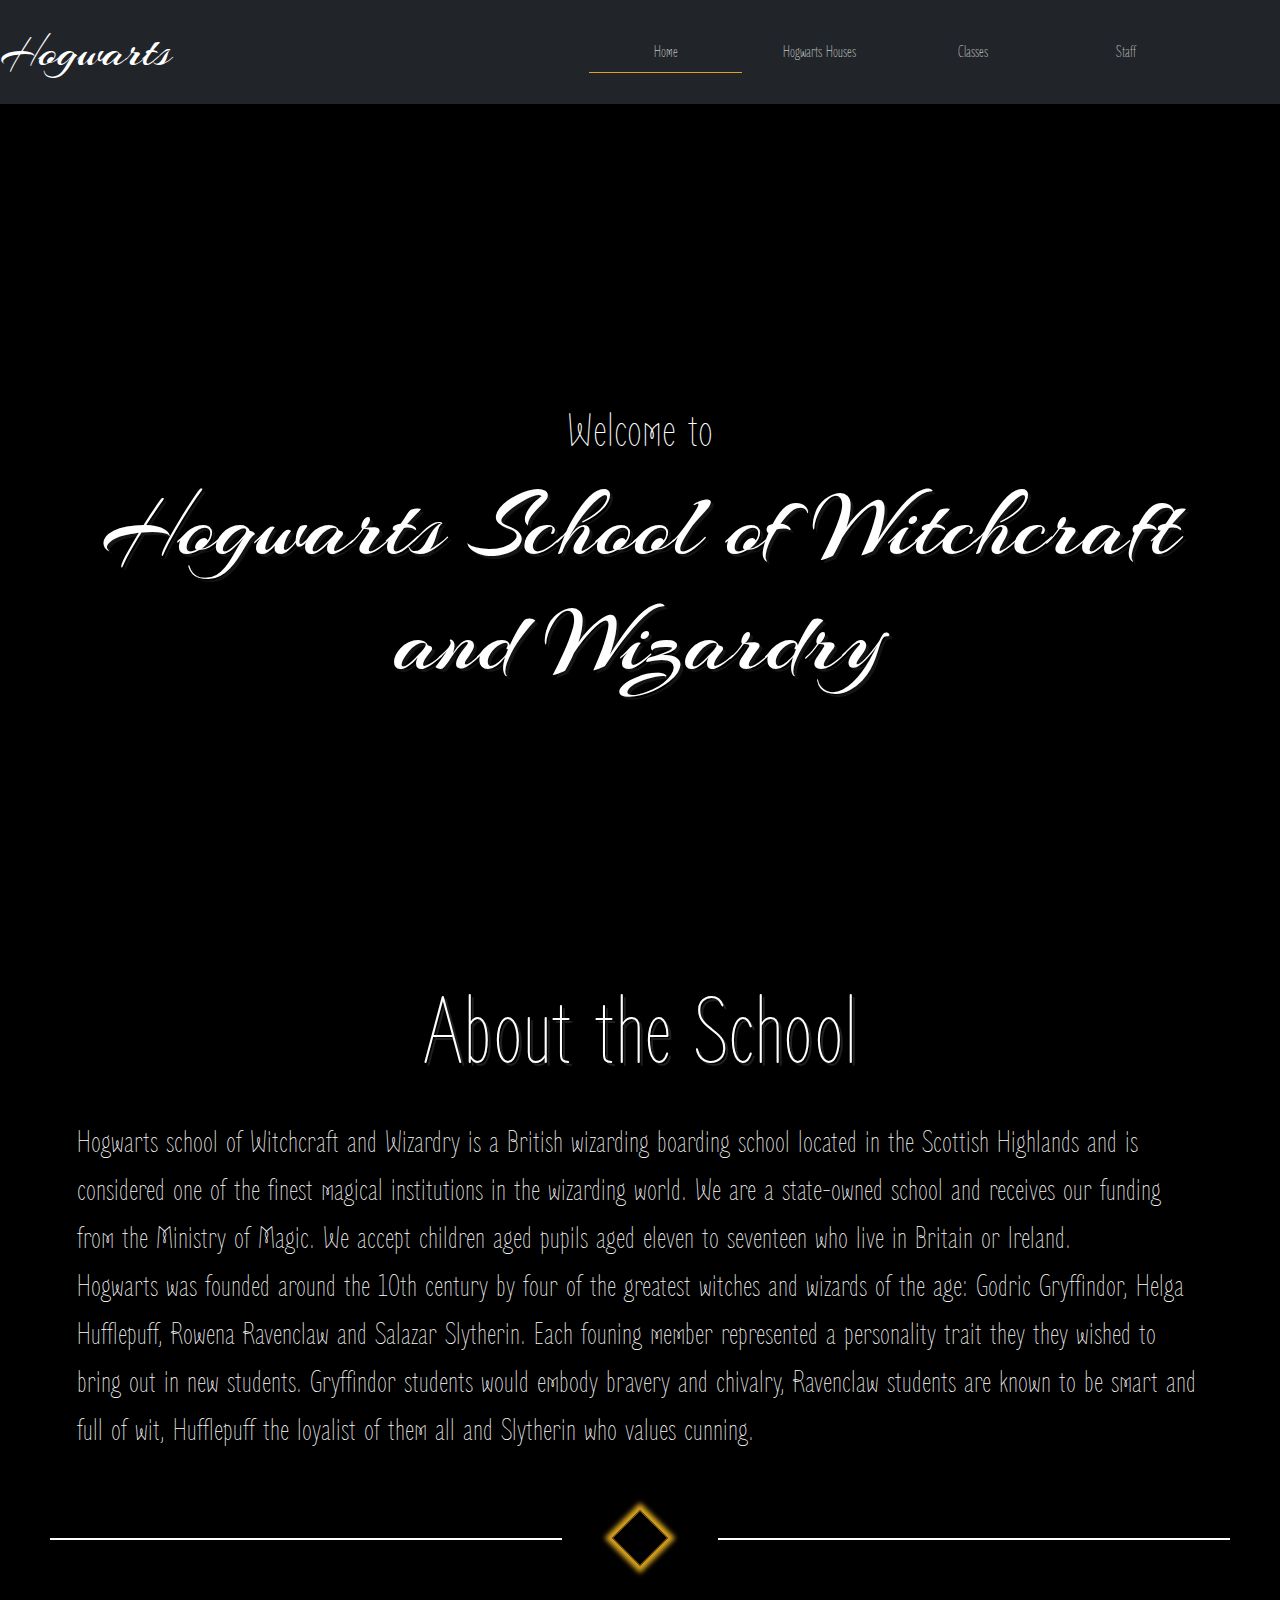
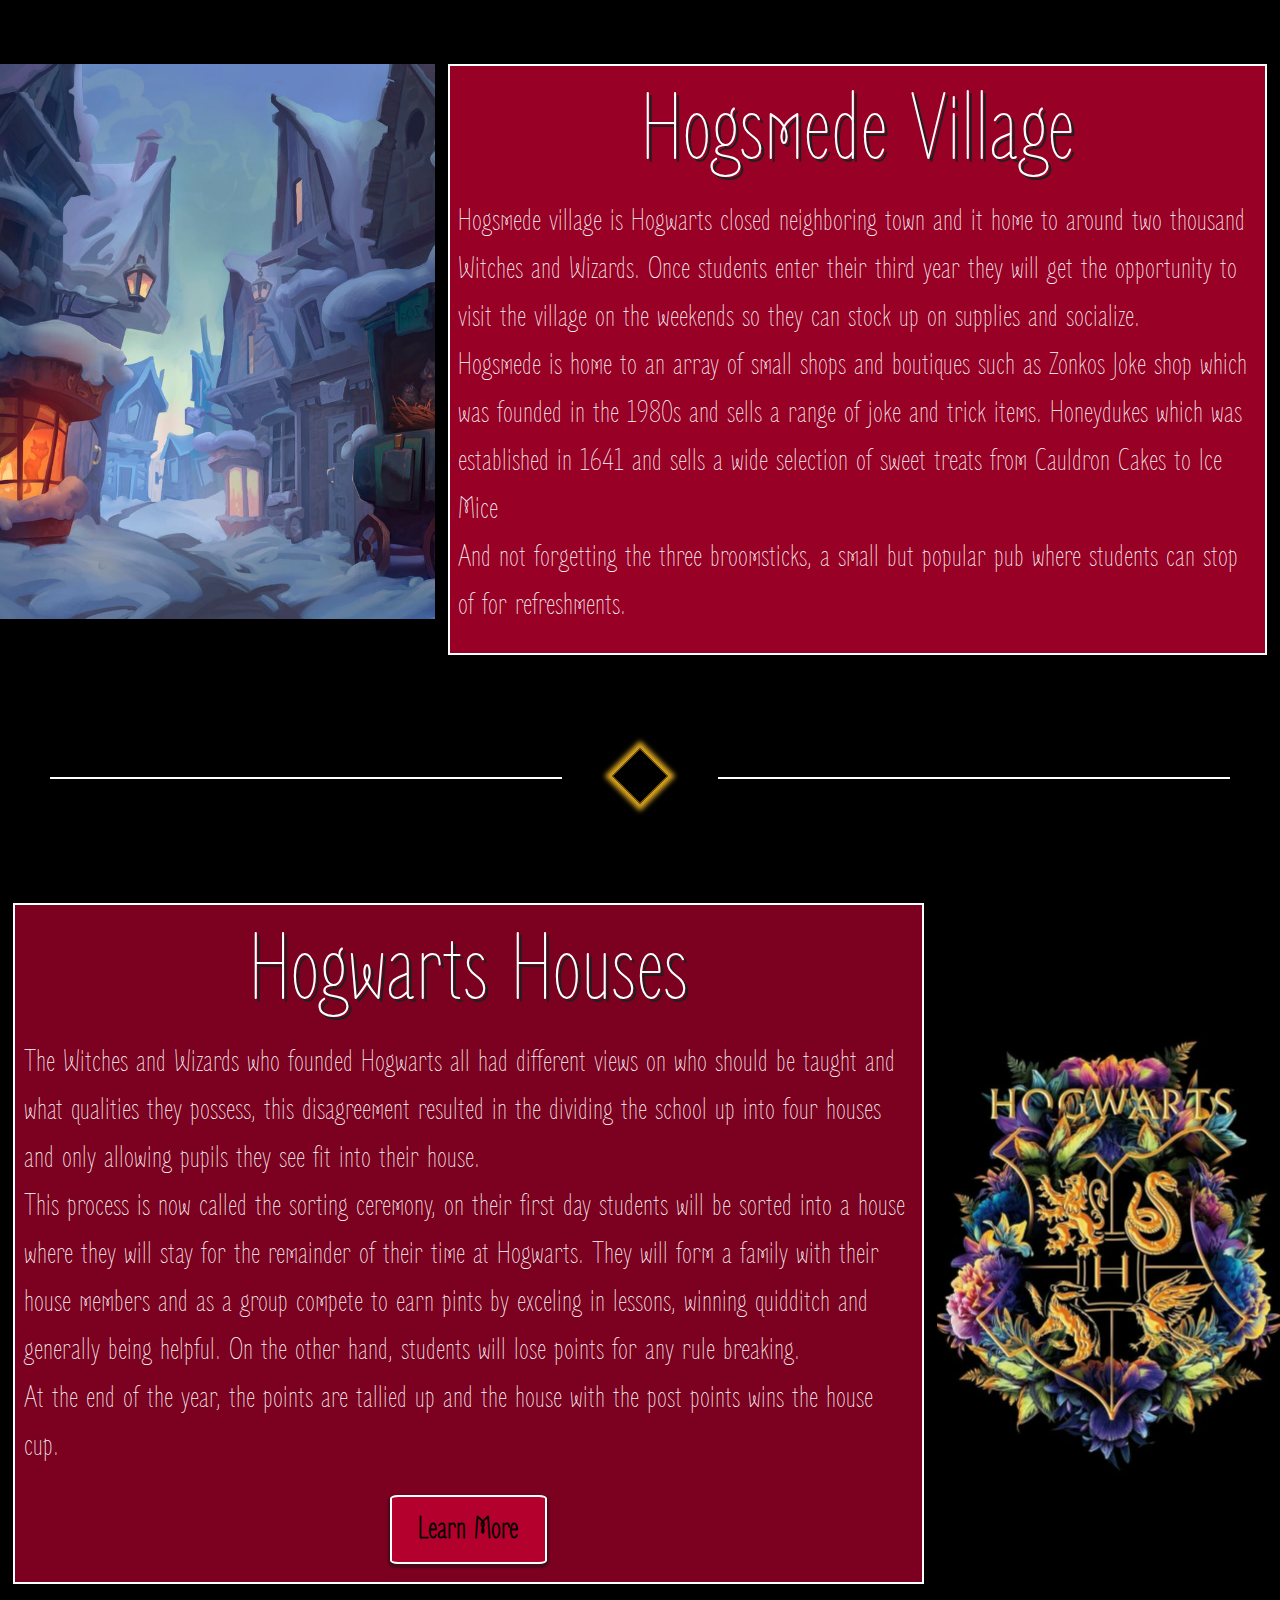
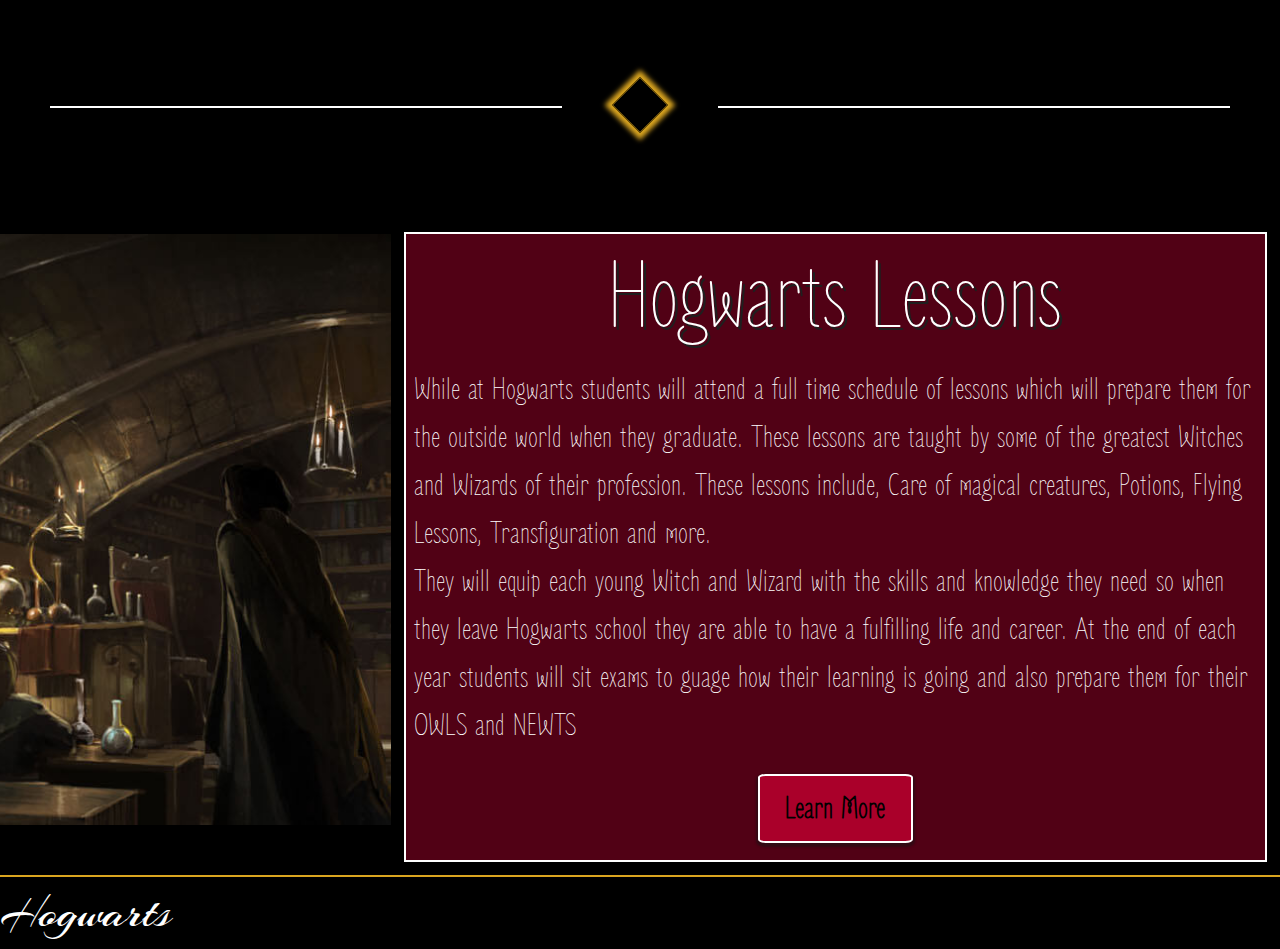
==== commit 6aa16723: "Tries to fix broke file path" ====
--- a/index.html
+++ b/index.html
@@ -118,19 +118,19 @@
   </div>
 
   <section class="lesson-section home-sections">
-    <div class="image-container"><div class="lesson-section-image images"><img src="/assets/img/potions_class.jpg" alt=""></div></div>
+    <div class="image-container"><div class="lesson-section-image images"></div></div>
     <div class="content-container">
-        <div class="home-section-p lesson-section-p ">
-          <h2 class="lesson-section-title section-title">Hogwarts Lessons</h2>
+        <div class="home-section-p lesson-section-p">
+          <h2 class="houses-section-title section-title">Hogwarts Lessons</h2>
             <p>While at Hogwarts students will attend a full time schedule of lessons which will prepare them for the outside world when they graduate. These lessons are taught
               by some of the greatest Witches and Wizards of their profession. 
               These lessons include, Care of magical creatures, Potions, Flying Lessons, Transfiguration and more. 
               <br>
               They will equip each young Witch and Wizard with the skills and knowledge they need so when they leave Hogwarts school they are able to have a fulfilling life and 
               career. 
-              At the end of each year students will sit exams to guage how their learning is going and also prepare them for their OWLS and NEWTS               
+              At the end of each year students will sit exams to guage how their learning is going and also prepare them for their OWLS and NEWTS     
             </p>
-            <a class="home-btn" href="classes.html">Learn More</a>
+            <a class="home-btn" href="houses.html">Learn More</a>
         </div>
     </div>
 </section>
--- a/assets/styles/style.css
+++ b/assets/styles/style.css
@@ -99,7 +99,6 @@
 
 .image-container {
     width: 100%;
-
 }
 
 .home-section-p , .house-section-p {
@@ -246,7 +245,7 @@
     min-height: 90vh;
     min-width: 100vw;
     background-image: linear-gradient(to bottom, rgba(255, 255, 255, 0), rgb(0, 0, 0)),
-                      url("/assets/img/hogwarts_castle.JPG");
+                      url("assets/img/hogwarts_castle.JPG");
     animation: zoom 1s ;
     margin-bottom: 5%;
     animation-name: header-zoom;
@@ -297,8 +296,9 @@
 }
 
 .hogsmede-section-image {
-    min-height: 100%;
-    margin: 0;
+    height: 90%;
+    width: 100%;
+    margin: 3% auto 0;
     background-image: url("/assets/img/hogsmede.jpg");
 }
 
@@ -326,7 +326,8 @@
 
 .lesson-section-image {
     background-image: url("/assets/img/potions_class.jpg");
-    min-height: 100%;
+    min-height: 90%;
+    margin: 4% auto 0;
 }
 
 .lesson-section-p {
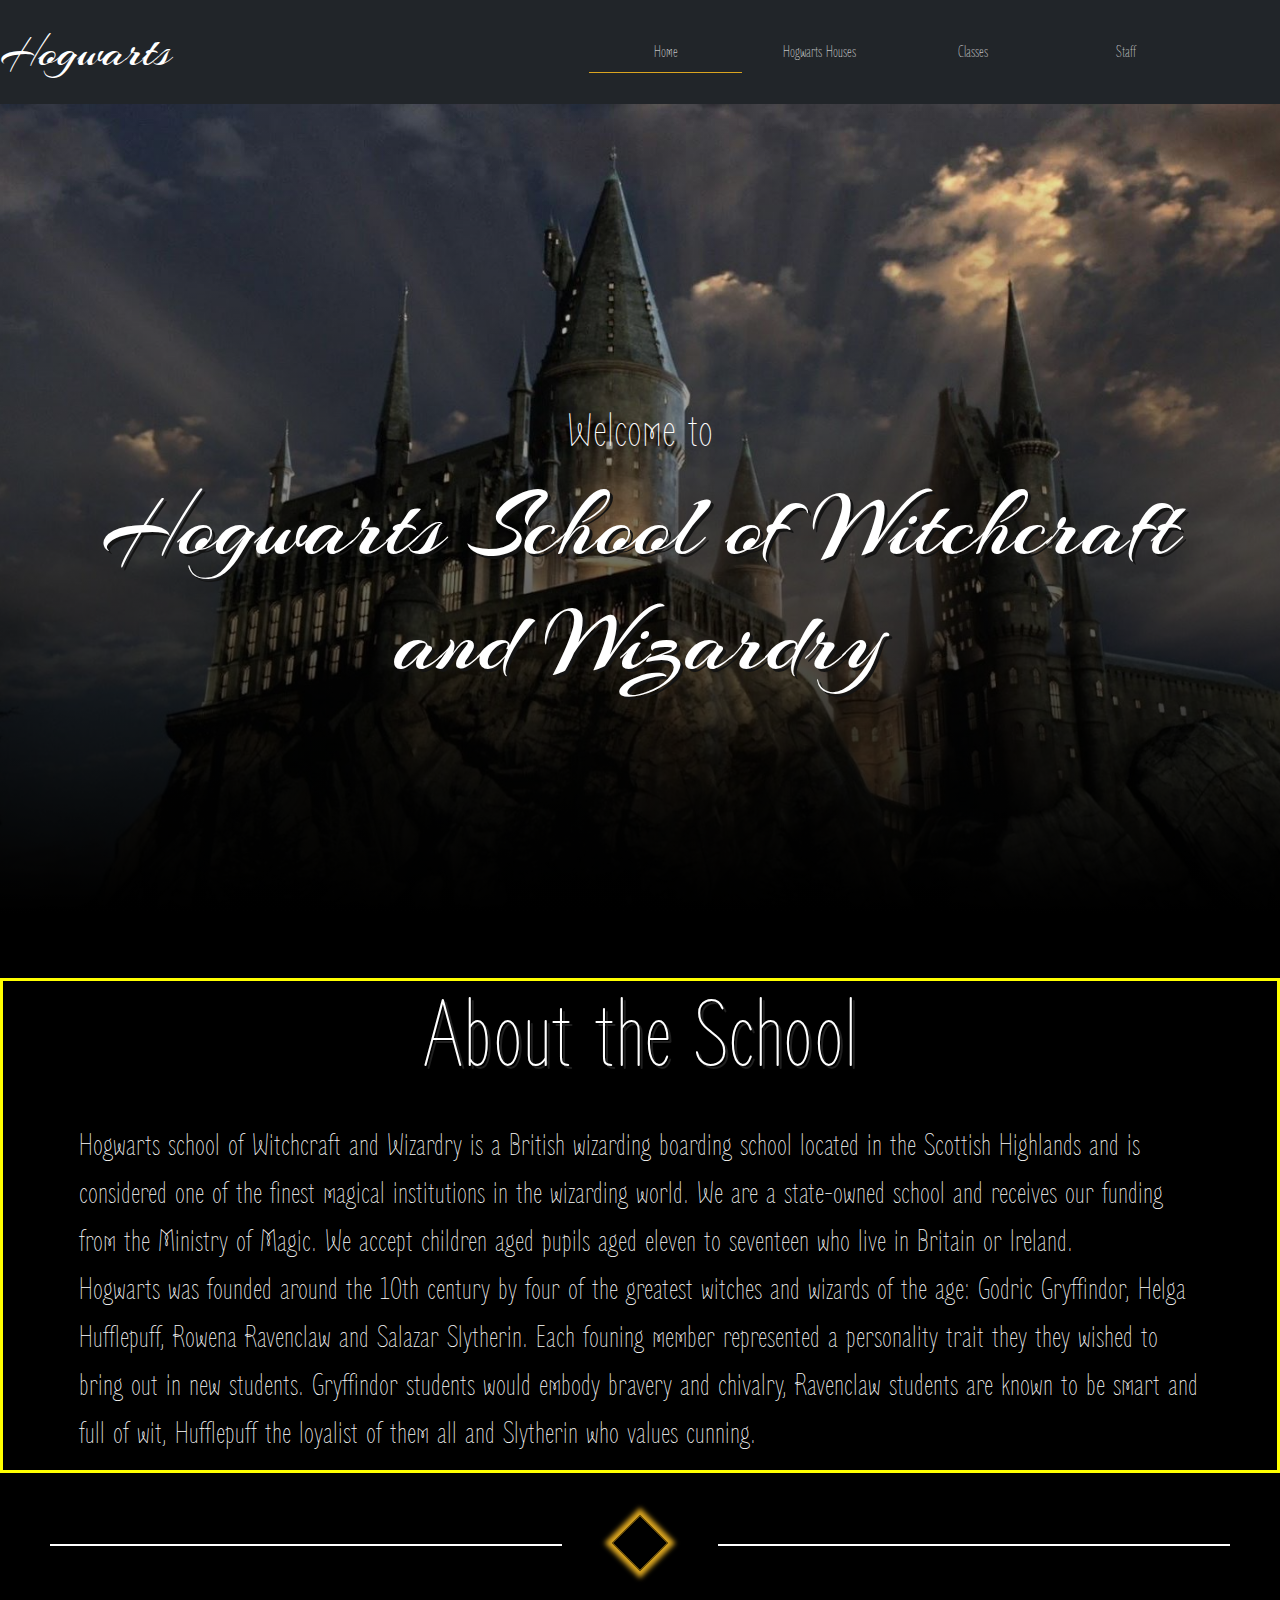
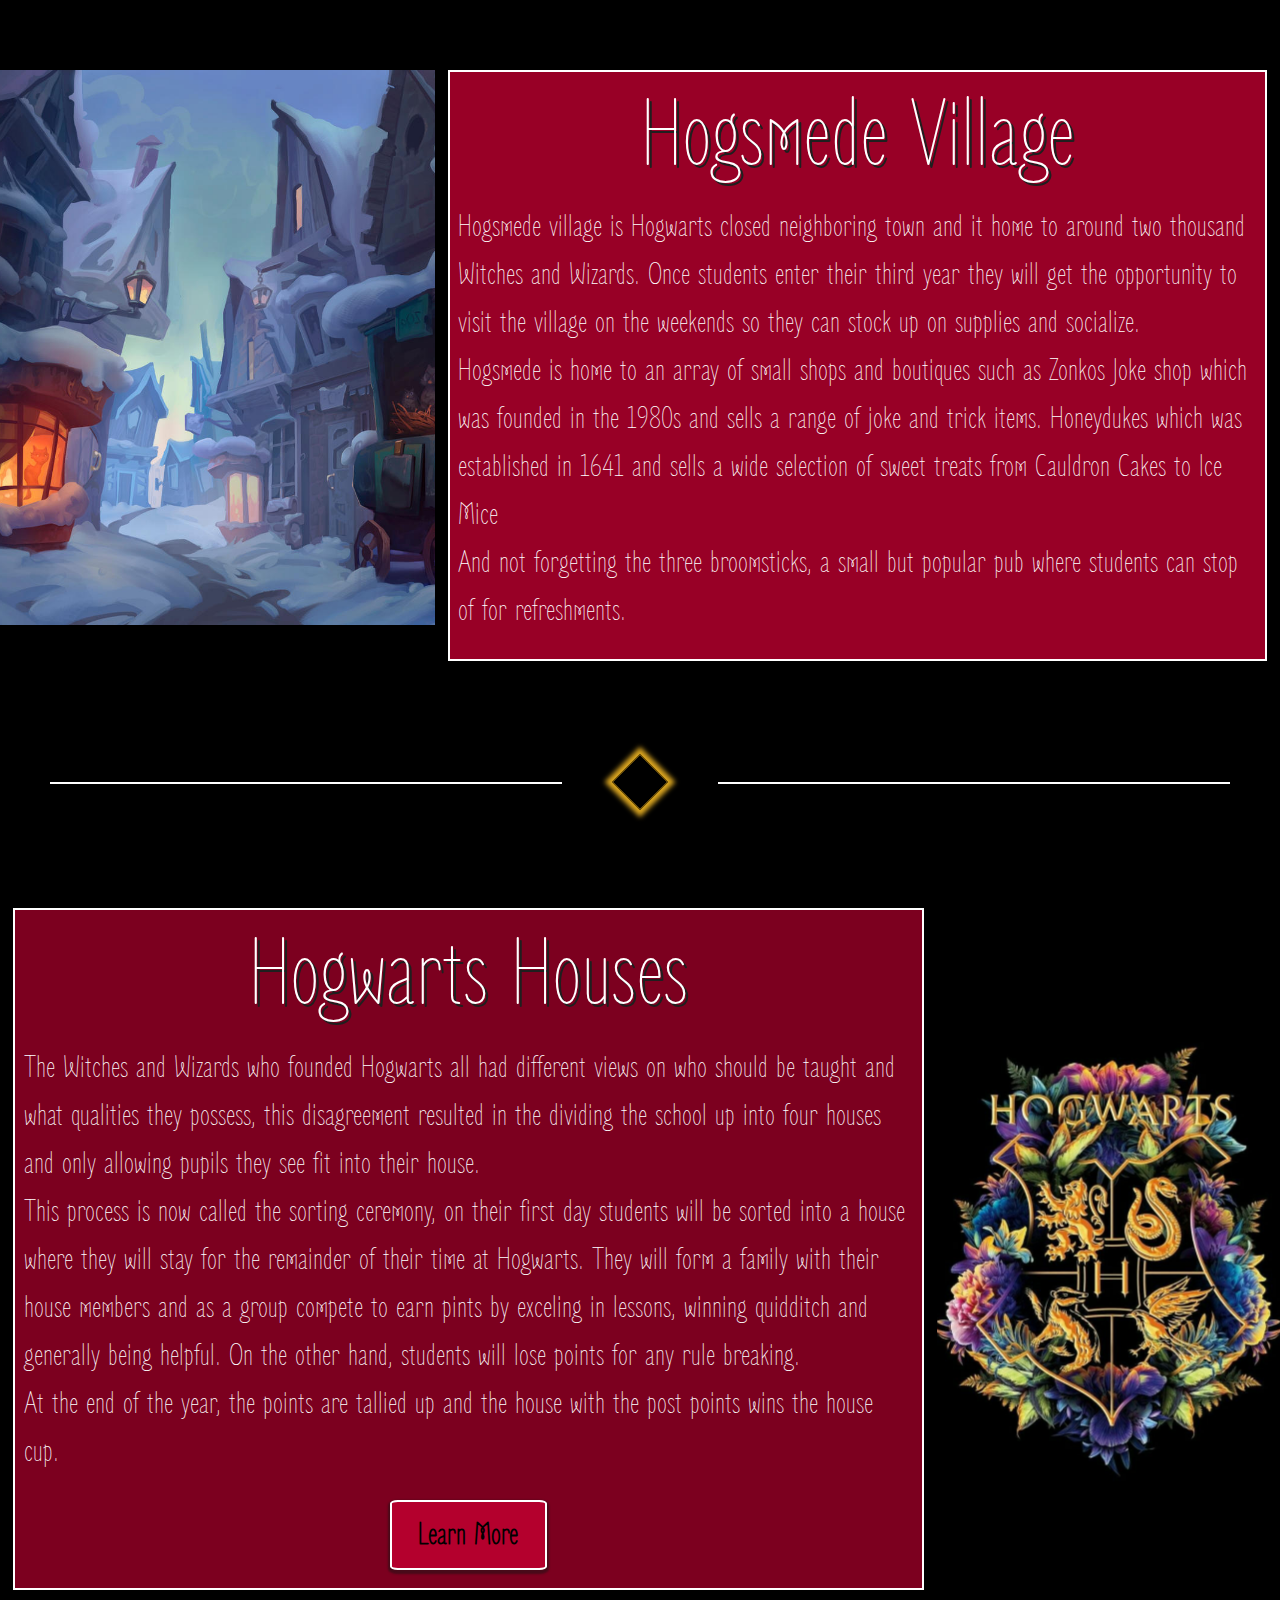
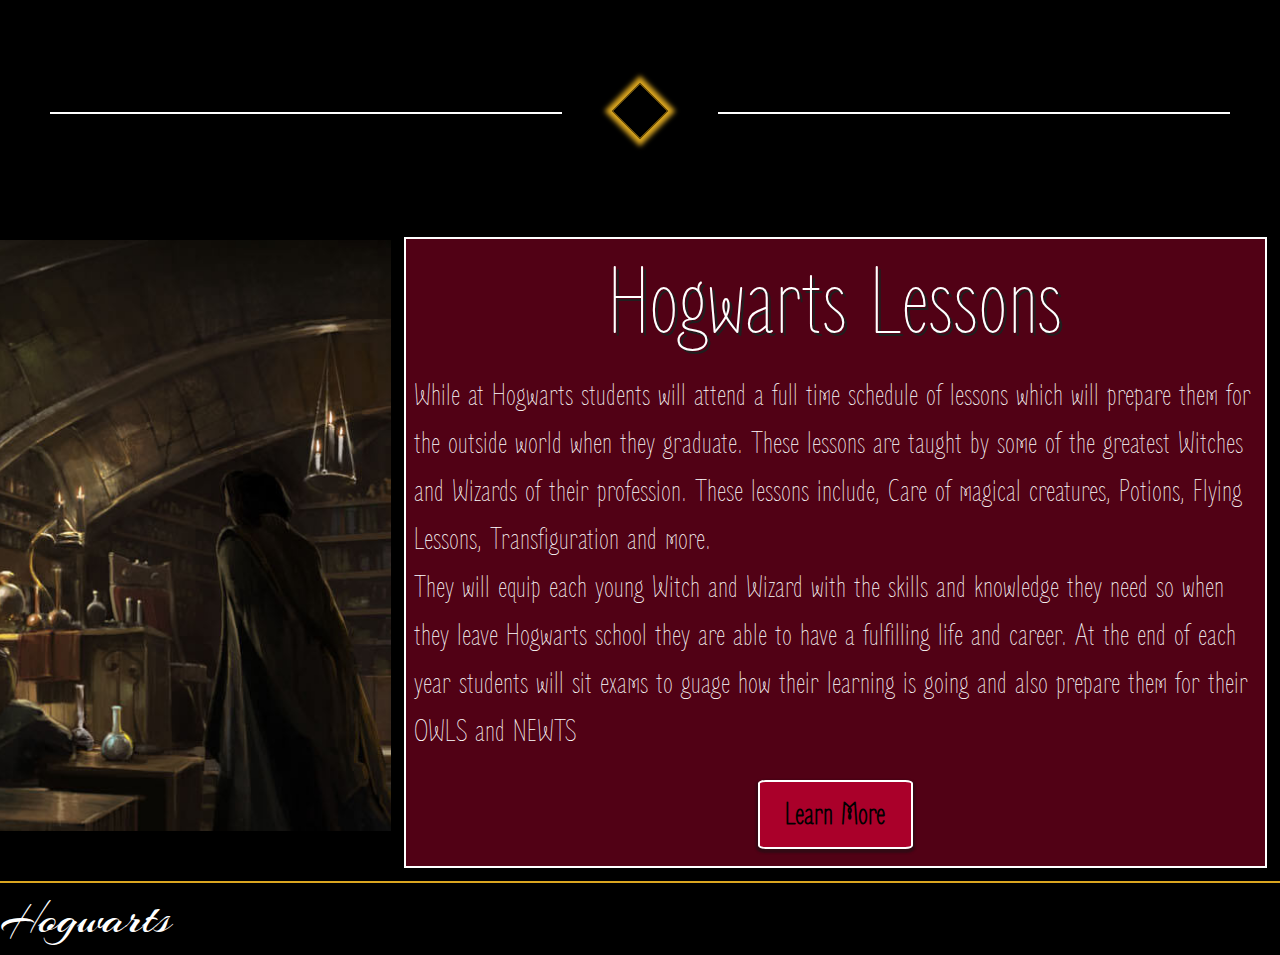
==== commit f511ea1b: "Add rel=noopener to footer links" ====
--- a/index.html
+++ b/index.html
@@ -5,6 +5,9 @@
     <meta http-equiv="X-UA-Compatible" content="IE=edge">
     <meta name="viewport" content="width=device-width, initial-scale=1.0">
     <title>Hogwarts School of Witchcraft and Wizardry</title>
+
+    <!-- favicon  -->
+    <link rel="icon" sizes="32x32" href="assets/img/favicon.png" type="image/x-icon">
 
     <!-- CSS link -->
     <link rel="stylesheet" href="assets/styles/style.css">
@@ -44,11 +47,13 @@
         </nav> 
   </div>
 
+    <!-- Page header and heading titles -->
     <header class="welcome-header image">
         <h2 class="welcome-sub-title">Welcome to</h2>
         <h1 class="welcome-title">Hogwarts School of Witchcraft and Wizardry</h1>
     </header>
 
+    <!-- About section with brief desctiption of school -->
     <section class="about-section home-sections">
         <h2 class="section-title">About the School</h2>
         <div class="about-content">
@@ -62,12 +67,14 @@
         </div>
     </section>
 
-    <div class="hr-container">
+    <!-- HR between sections -->
+    <aside class="hr-container">
       <div class="hr-lines">
         <div class="hr-diamond"></div>
       </div>
-    </div>
+    </aside>
 
+    <!-- Hogsmede section with brief desctiption and image of Hogsmede village -->
     <section class="hogsmede-section home-sections">
       <div class="image-container"><div class="hogsmede-section-image images"></div></div>
         <div class="content-container">
@@ -85,12 +92,14 @@
         </div>
     </section>
 
+    <!-- HR between sections -->
     <div class="hr-container">
       <div class="hr-lines">
         <div class="hr-diamond"></div>
       </div>
     </div>
 
+    <!-- hogwarts Houses section with brief desctiption the houses and sorting ceremony -->
     <section class="houses-section home-sections">
       <div class="content-container">
           <div class="home-section-p houses-section-p">
@@ -111,12 +120,14 @@
       <div class="image-container"><div class=" houses-section-image  images"></div></div>
   </section>
 
+  <!-- HR between sections -->
   <div class="hr-container">
     <div class="hr-lines">
       <div class="hr-diamond"></div>
     </div>
   </div>
 
+  <!-- hogwarts lesson section with brief desctiption the lessons in the school -->
   <section class="lesson-section home-sections">
     <div class="image-container"><div class="lesson-section-image images"></div></div>
     <div class="content-container">
@@ -135,11 +146,12 @@
     </div>
 </section>
 
+<!-- Page footer -->
 <footer>
     <a class="brand" href="#">Hogwarts</a>
     <div class="icons">
-      <a href="https://harrypottershop.co.uk/collections/wands" target="_blank" ><i class="fa fa-solid fa-broom footer-icon"></i></a>
-      <a href="https://harrypottershop.co.uk/collections/books" target="_blank" ><i class="fa fa-solid fa-book"></i></a>
+      <a href="https://harrypottershop.co.uk/collections/wands" target="_blank" rel="noopener" ><i class="fa fa-solid fa-broom footer-icon"></i></a>
+      <a href="https://harrypottershop.co.uk/collections/books" target="_blank" rel="noopener"><i class="fa fa-solid fa-book"></i></a>
 
     </div>   
 </footer>
--- a/assets/styles/style.css
+++ b/assets/styles/style.css
@@ -245,7 +245,7 @@
     min-height: 90vh;
     min-width: 100vw;
     background-image: linear-gradient(to bottom, rgba(255, 255, 255, 0), rgb(0, 0, 0)),
-                      url("assets/img/hogwarts_castle.JPG");
+                      url("../img/hogwarts_castle.jpg");
     animation: zoom 1s ;
     margin-bottom: 5%;
     animation-name: header-zoom;
@@ -280,6 +280,7 @@
 .about-section {
     margin-bottom: 0%;
     flex-direction: column;
+    border: solid 3px yellow;
 }
 
 .about-section-p {
@@ -299,7 +300,7 @@
     height: 90%;
     width: 100%;
     margin: 3% auto 0;
-    background-image: url("/assets/img/hogsmede.jpg");
+    background-image: url("../img/hogsmede.jpg");
 }
 
 .hogsmede-section-p {
@@ -309,7 +310,7 @@
 
 /* Houses Section Styles */
 .houses-section-image {
-    background-image: url("/assets/img/hogwarts_crest.jpg");
+    background-image: url("../img/hogwarts_crest.jpg");
     min-height: 100%;
     background-size: 40vh;
 }
@@ -325,7 +326,7 @@
 }
 
 .lesson-section-image {
-    background-image: url("/assets/img/potions_class.jpg");
+    background-image: url("../img/potions_class.jpg");
     min-height: 90%;
     margin: 4% auto 0;
 }
@@ -364,7 +365,7 @@
 }
 
 .houses-header {
-    background-image: url("/assets/img/sorting_hat.jpg");
+    background-image: url("../img/sorting_hat.jpg");
 }
 
 
@@ -401,7 +402,7 @@
 .gryffindor-section-image {
     min-height: 100%;
     margin: 0;
-    background-image: url("/assets/img/gryffindor_common_room.jpg");
+    background-image: url("../img/gryffindor_common_room.jpg");
 }
 
 
@@ -410,7 +411,7 @@
 .hufflepuff-section-image {
     min-height: 100%;
     margin: 0;
-    background-image: url("/assets/img/hufflepuff_common_room.jpg");
+    background-image: url("../img/hufflepuff_common_room.jpg");
 }
 
 .hufflepuff-section-p {
@@ -422,7 +423,7 @@
 .ravenclaw-section-image {
     min-height: 100%;
     margin: 0;
-    background-image: url("/assets/img/ravenclaw_common_room.jpg");
+    background-image: url("../img/ravenclaw_common_room.jpg");
 }
 
 .ravenclaw-section-p {
@@ -434,7 +435,7 @@
 .slytherin-section-image {
     min-height: 100%;
     margin: 0;
-    background-image: url("/assets/img/slytherin_common_room.jpg");
+    background-image: url("../img/slytherin_common_room.jpg");
 }
 
 .slytherin-section-p {
@@ -444,14 +445,14 @@
 
 /* Classes page Styles */
 .classes-header {
-    background-image: url("/assets/img/sorting_hat.jpg");
+    background-image: url("../img/sorting_hat.jpg");
 }
 
 /* Herbology Section */
 .herbology-section-image {
     width: 100%;
     height: 100%;
-    background-image: url("/assets/img/herbology.jpg");
+    background-image: url("../img/herbology.jpg");
 }
 
 .herbology-section-p {
@@ -460,7 +461,7 @@
 
 /* Defence against the dark arts Section */
 .defence-section-image {
-    background-image: url("/assets/img/patronus.JPG");
+    background-image: url("../img/patronus.jpg");
     min-height: 100%;
     margin: 0;
 }
@@ -471,7 +472,7 @@
 
 /* Potions class section */
 .potions-section-image {
-    background-image: url("/assets/img/potions_class.jpg");
+    background-image: url("../img/potions_class.jpg");
     width: 100%;
     min-height: 100%;
 
@@ -483,7 +484,7 @@
 
 /* Transfiguration Section */
 .transfiguration-section-image {
-    background-image: url("/assets/img/transfiguration.jpg");
+    background-image: url("../img/transfiguration.jpg");
 }
 
 .transfiguration-section-p {
@@ -492,7 +493,7 @@
 
 /* Care of magical creatures Section */
 .creatures-section-image {
-    background-image: url("/assets/img/magical_creatures.JPG");
+    background-image: url("../img/magical_creatures.jpg");
 }
 
 .creatures-section-p {
@@ -502,7 +503,7 @@
 /* Hogwarts Staff Page Styles */
 /* Header Styles */
 .staff-header {
-    background-image: url("https://images-wixmp-ed30a86b8c4ca887773594c2.wixmp.com/f/a44d695a-0ed6-4668-82bc-af6493512481/d2twhql-e1c6bfa4-e58c-4777-82df-009888da3071.jpg/v1/fill/w_1600,h_996,q_75,strp/hogwarts_professors_by_belegilgalad_d2twhql-fullview.jpg?token=eyJ0eXAiOiJKV1QiLCJhbGciOiJIUzI1NiJ9.[base64].foC1P92lDFTqJO6DafqAYeZ5qnlT02zYtPzOT6OcM_Q");
+    background-image: url("../img/staff.jpg");
 }
 
 .head-teacher-section {
